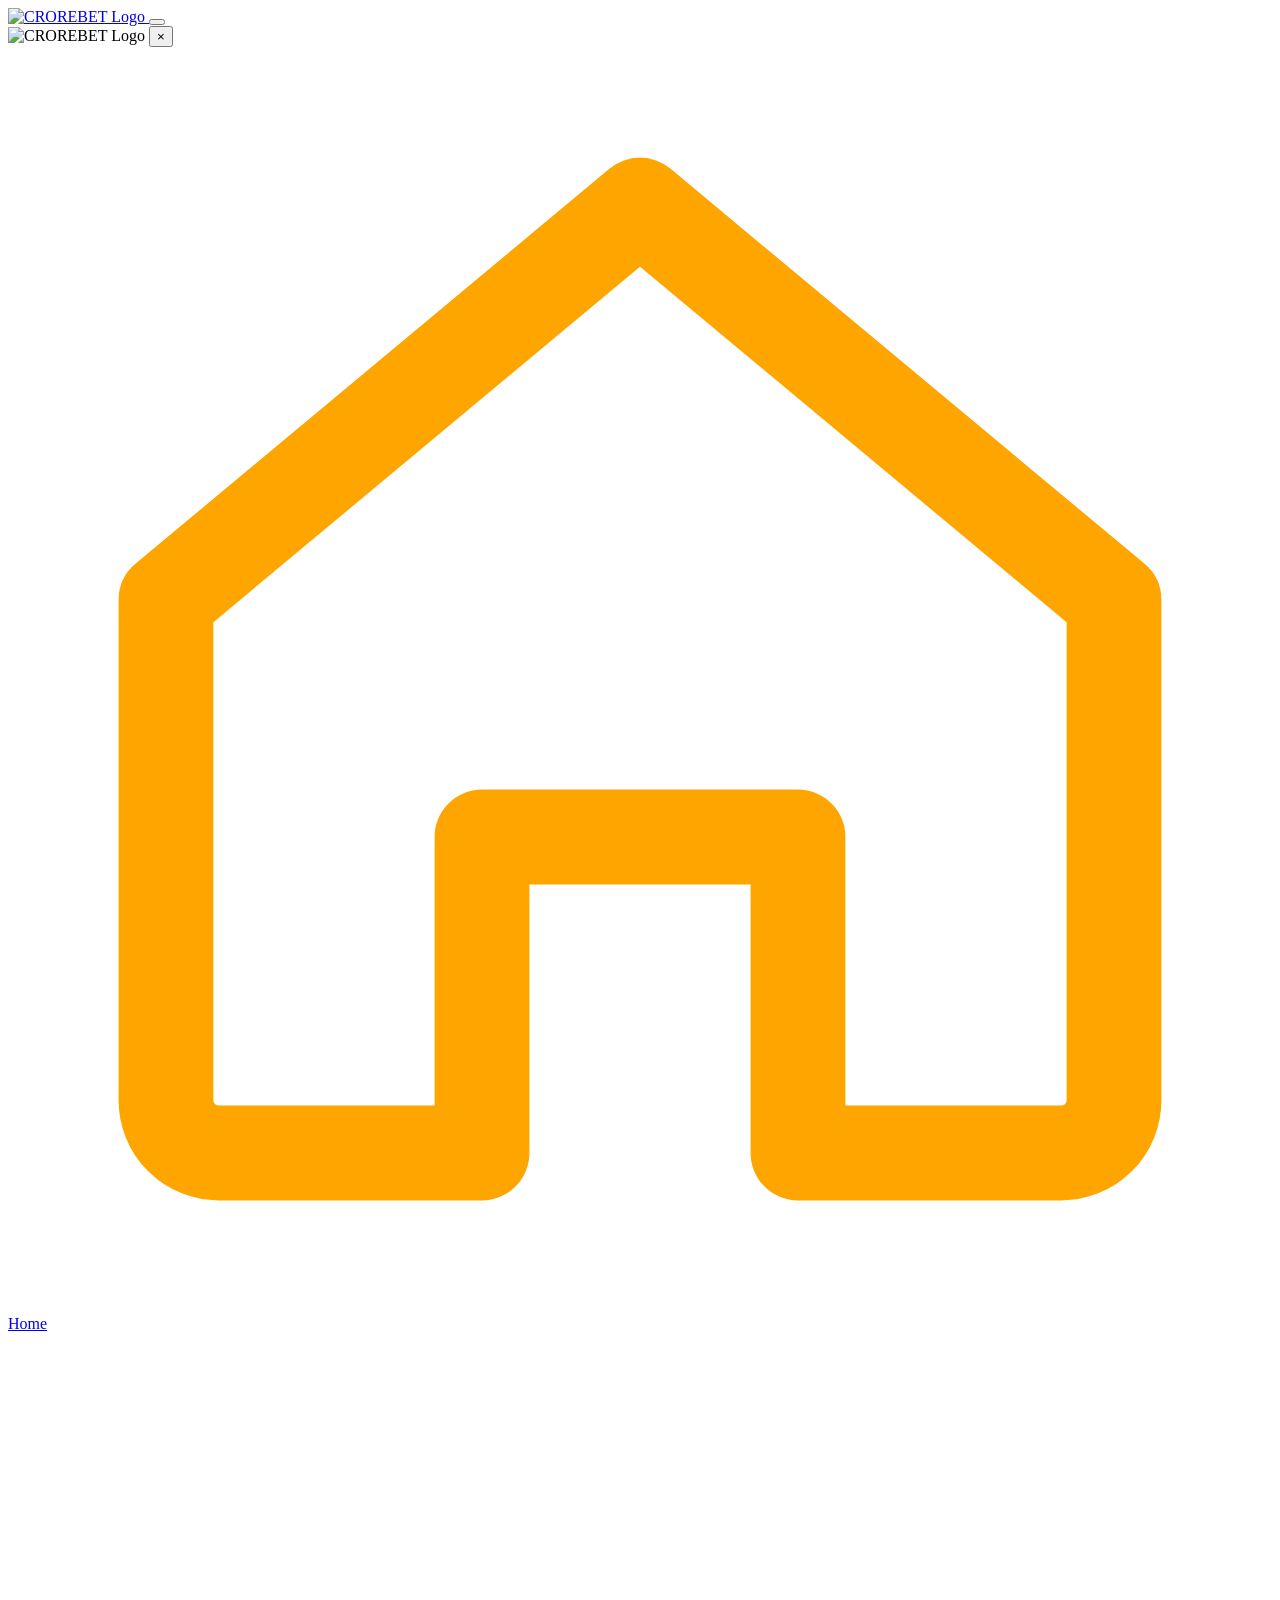
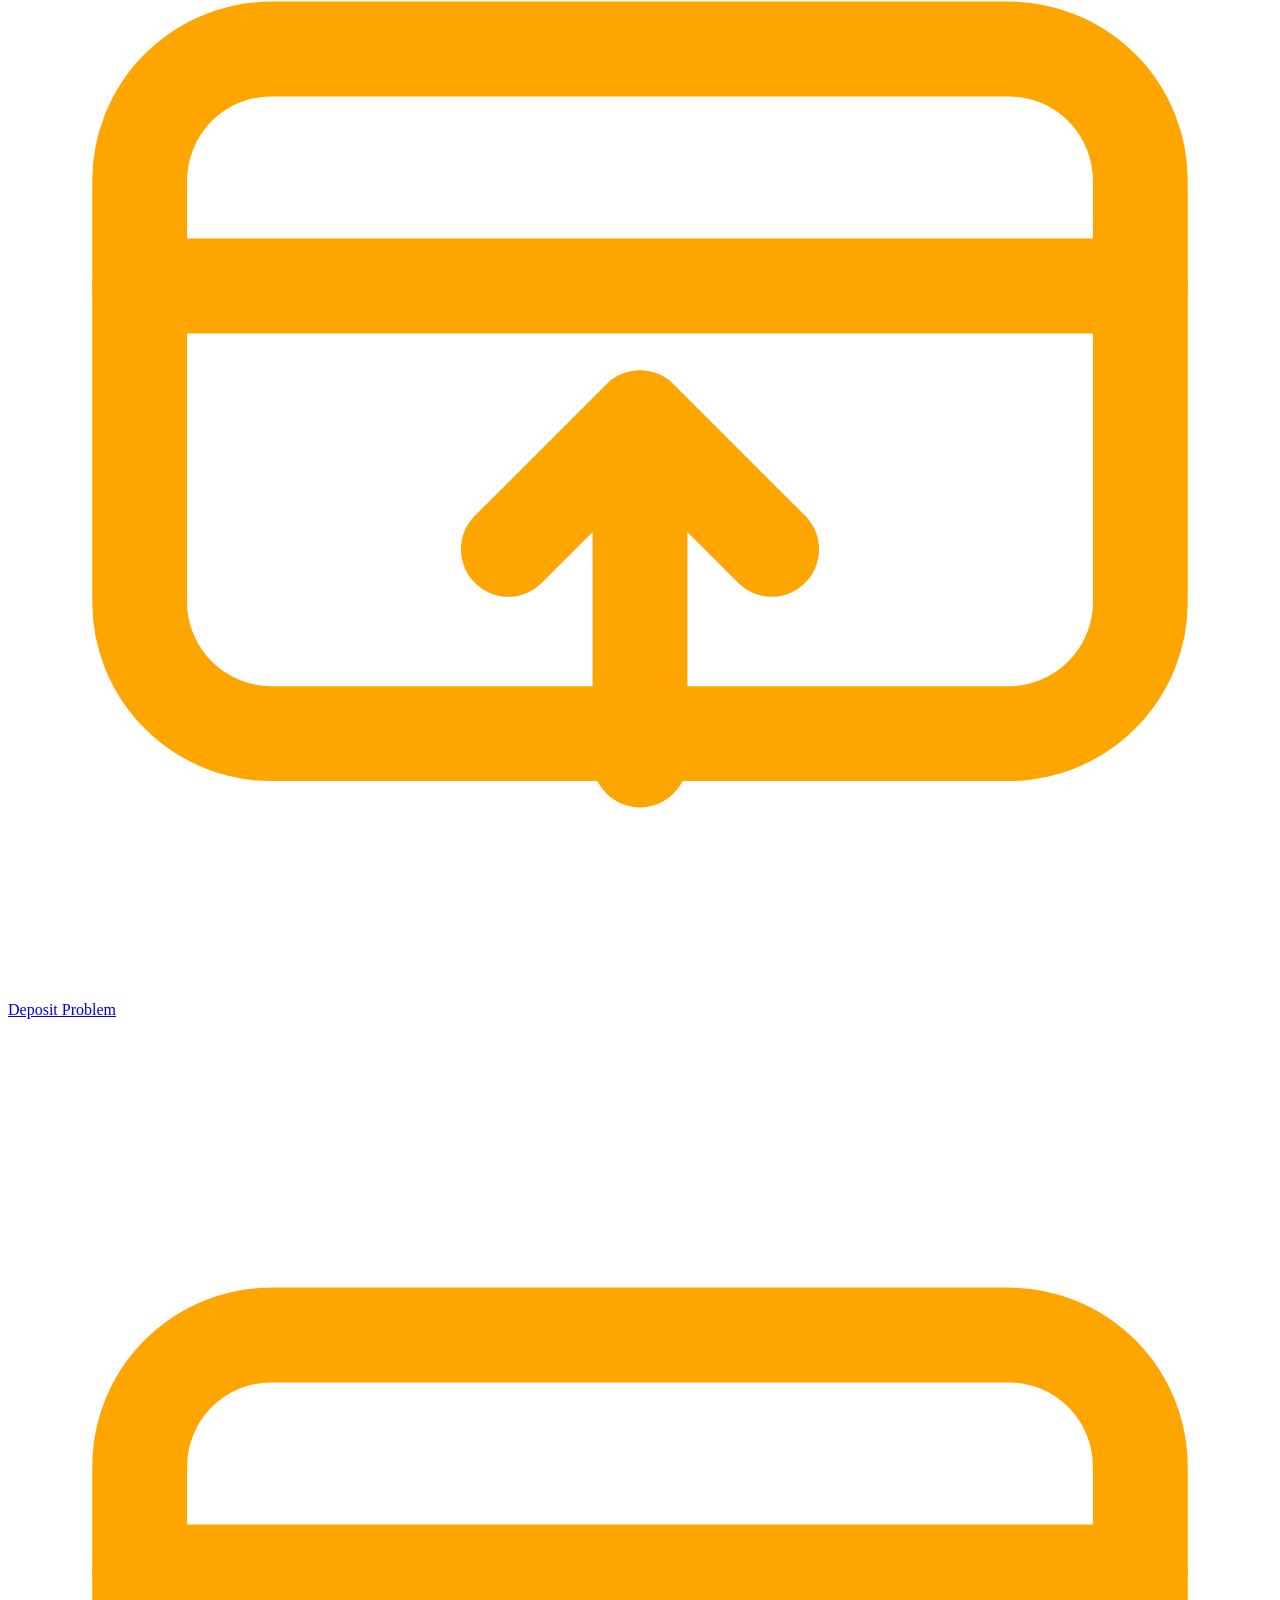
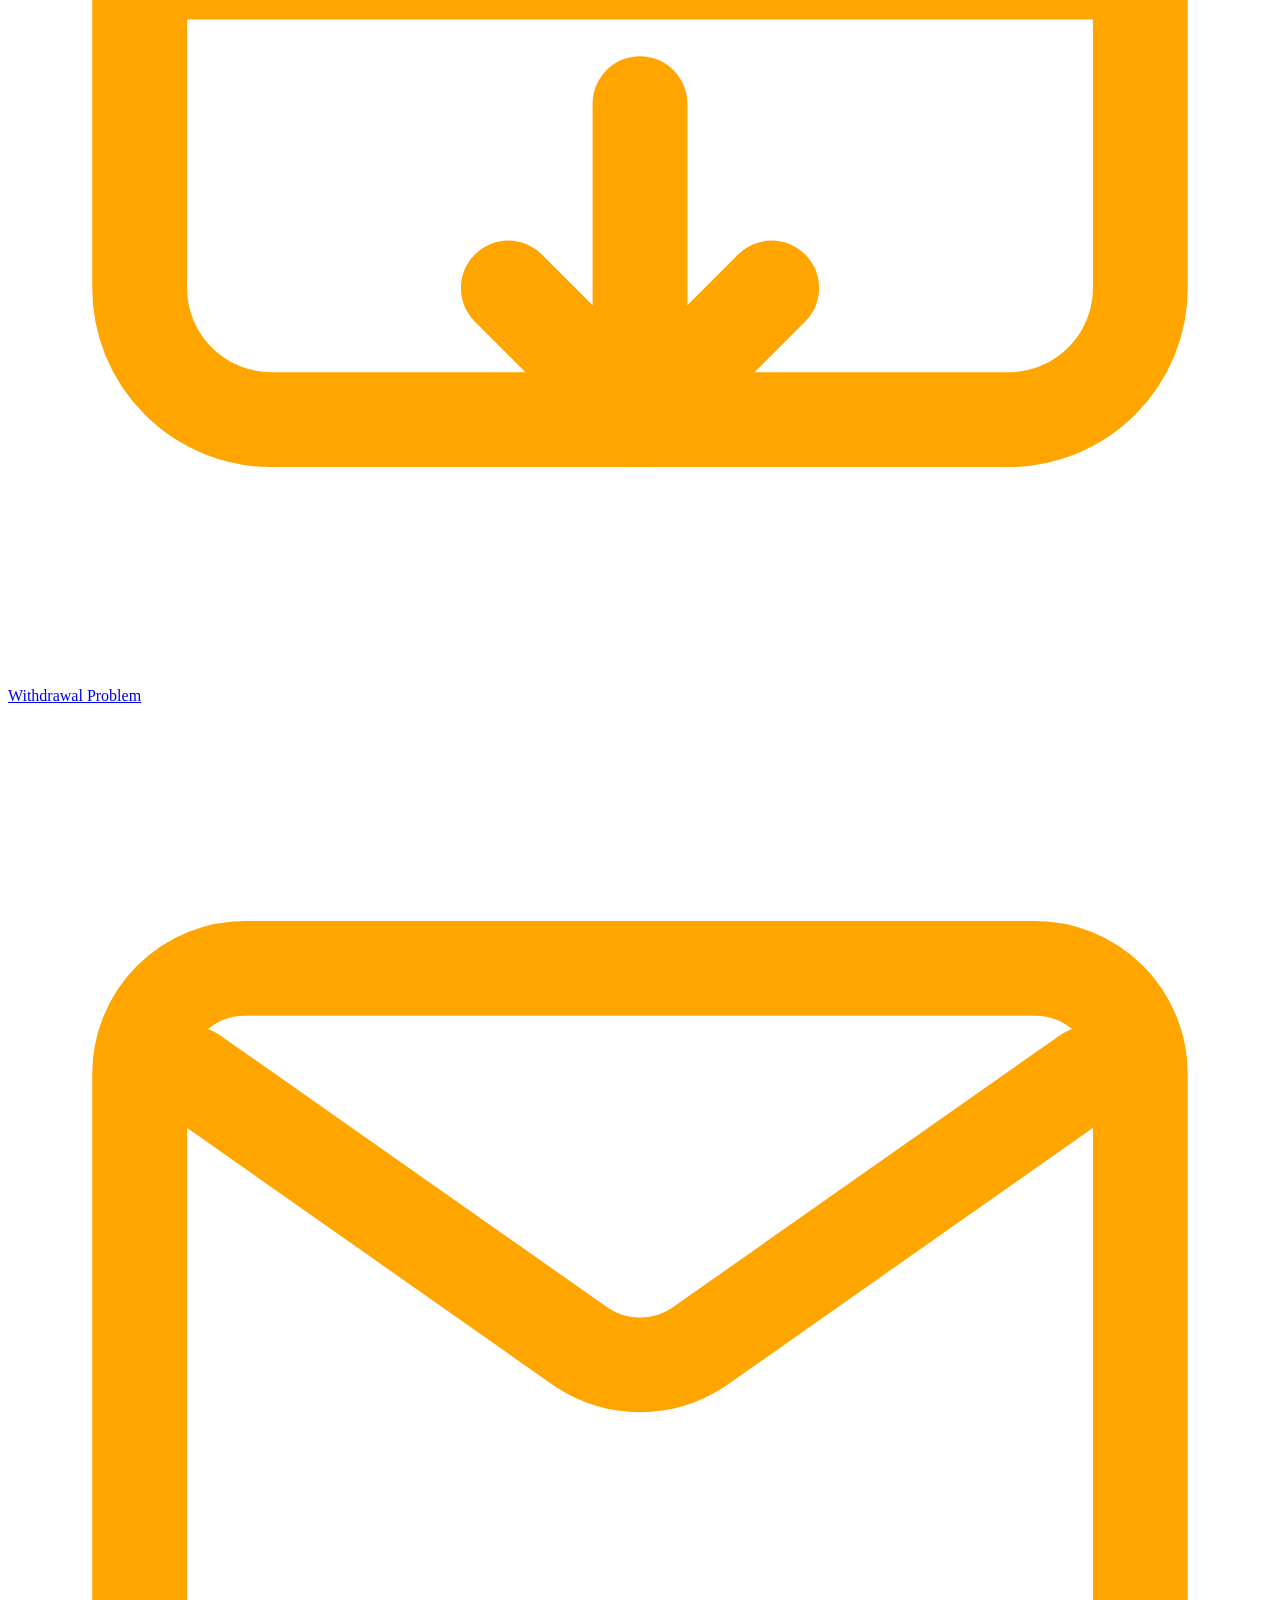
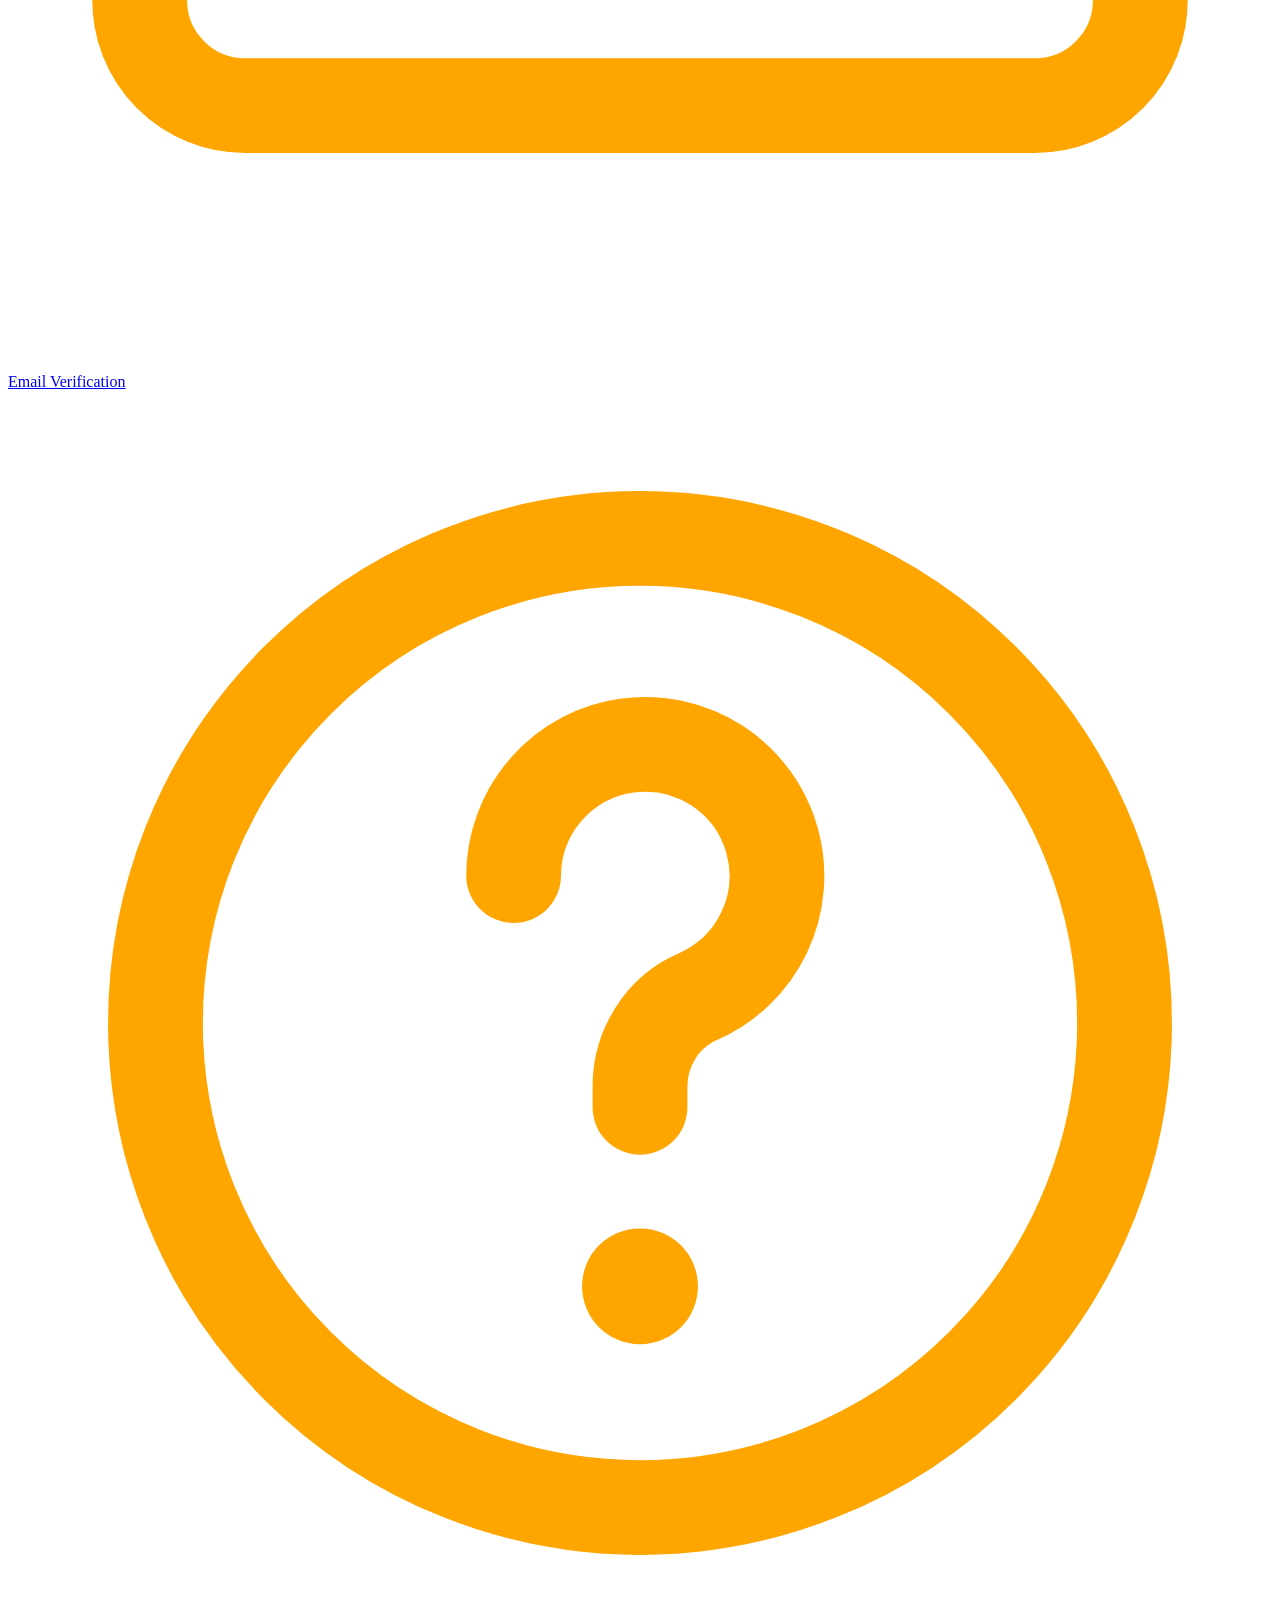
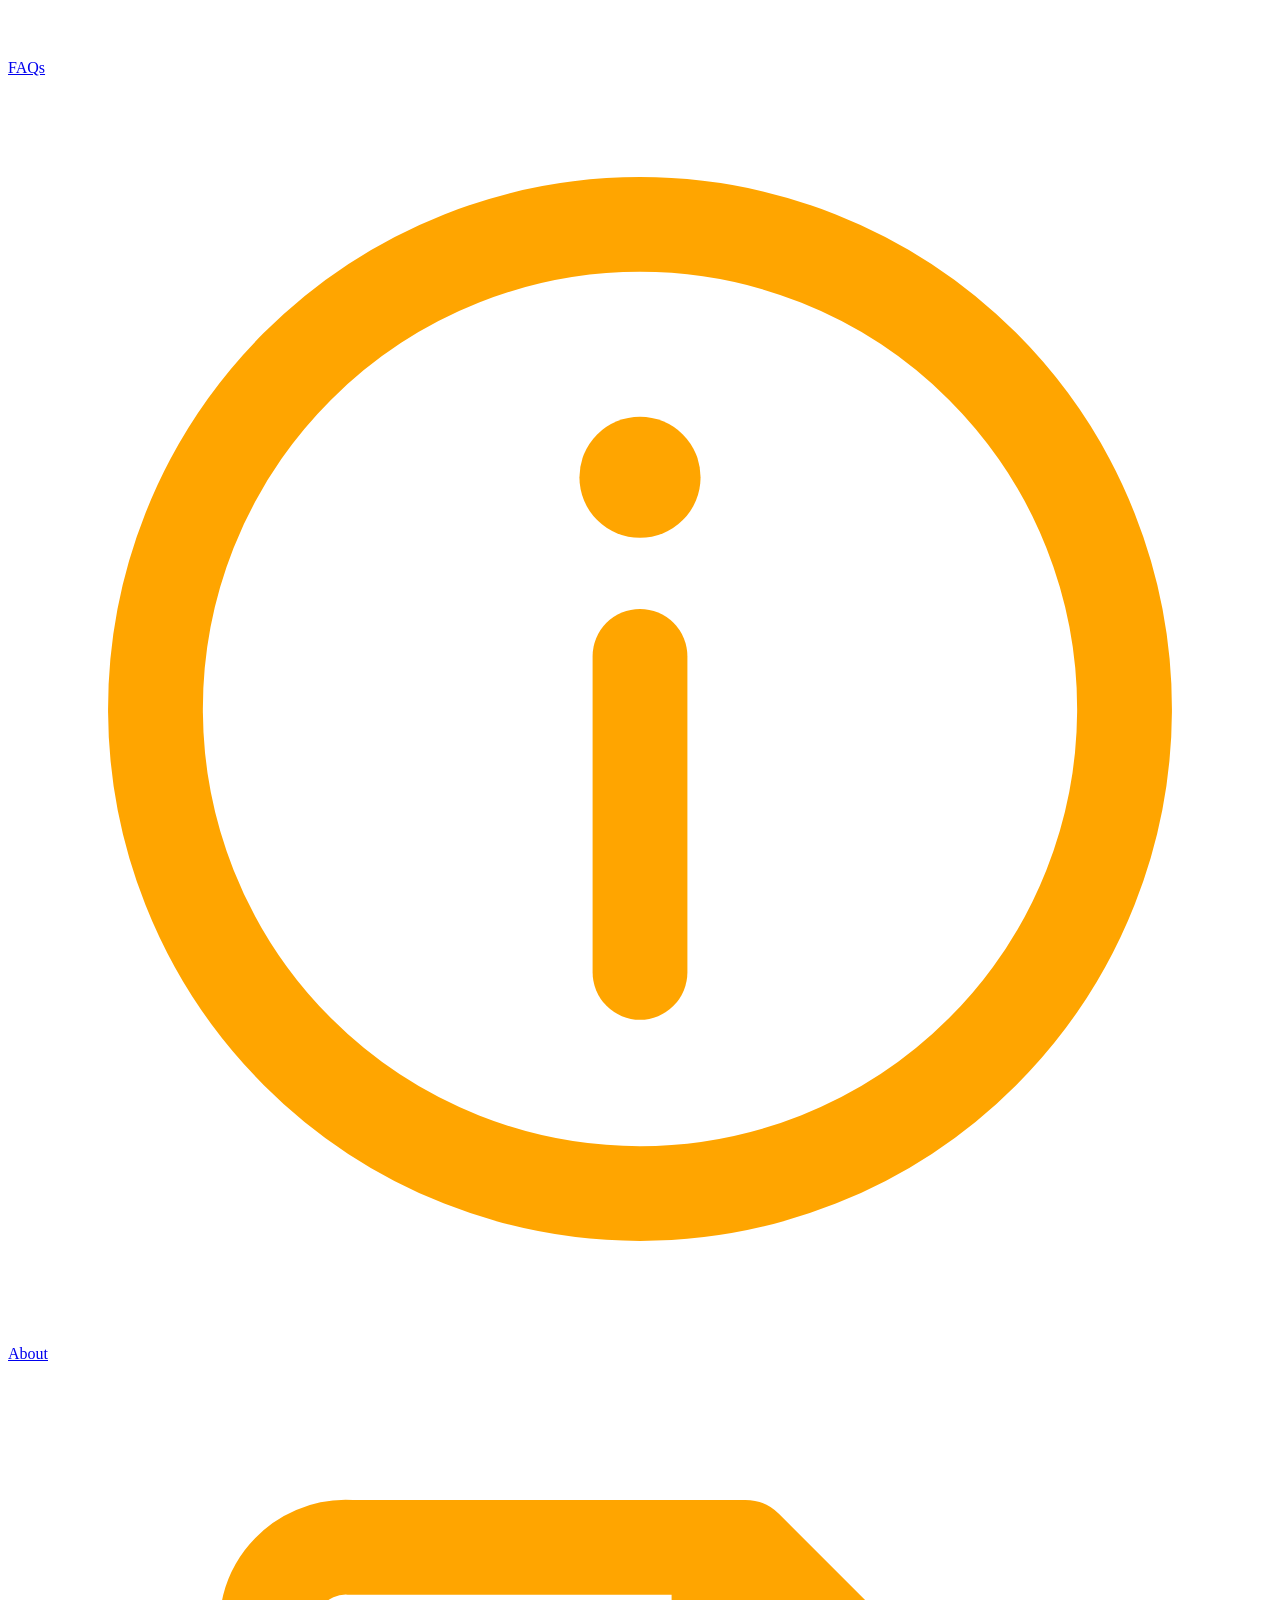
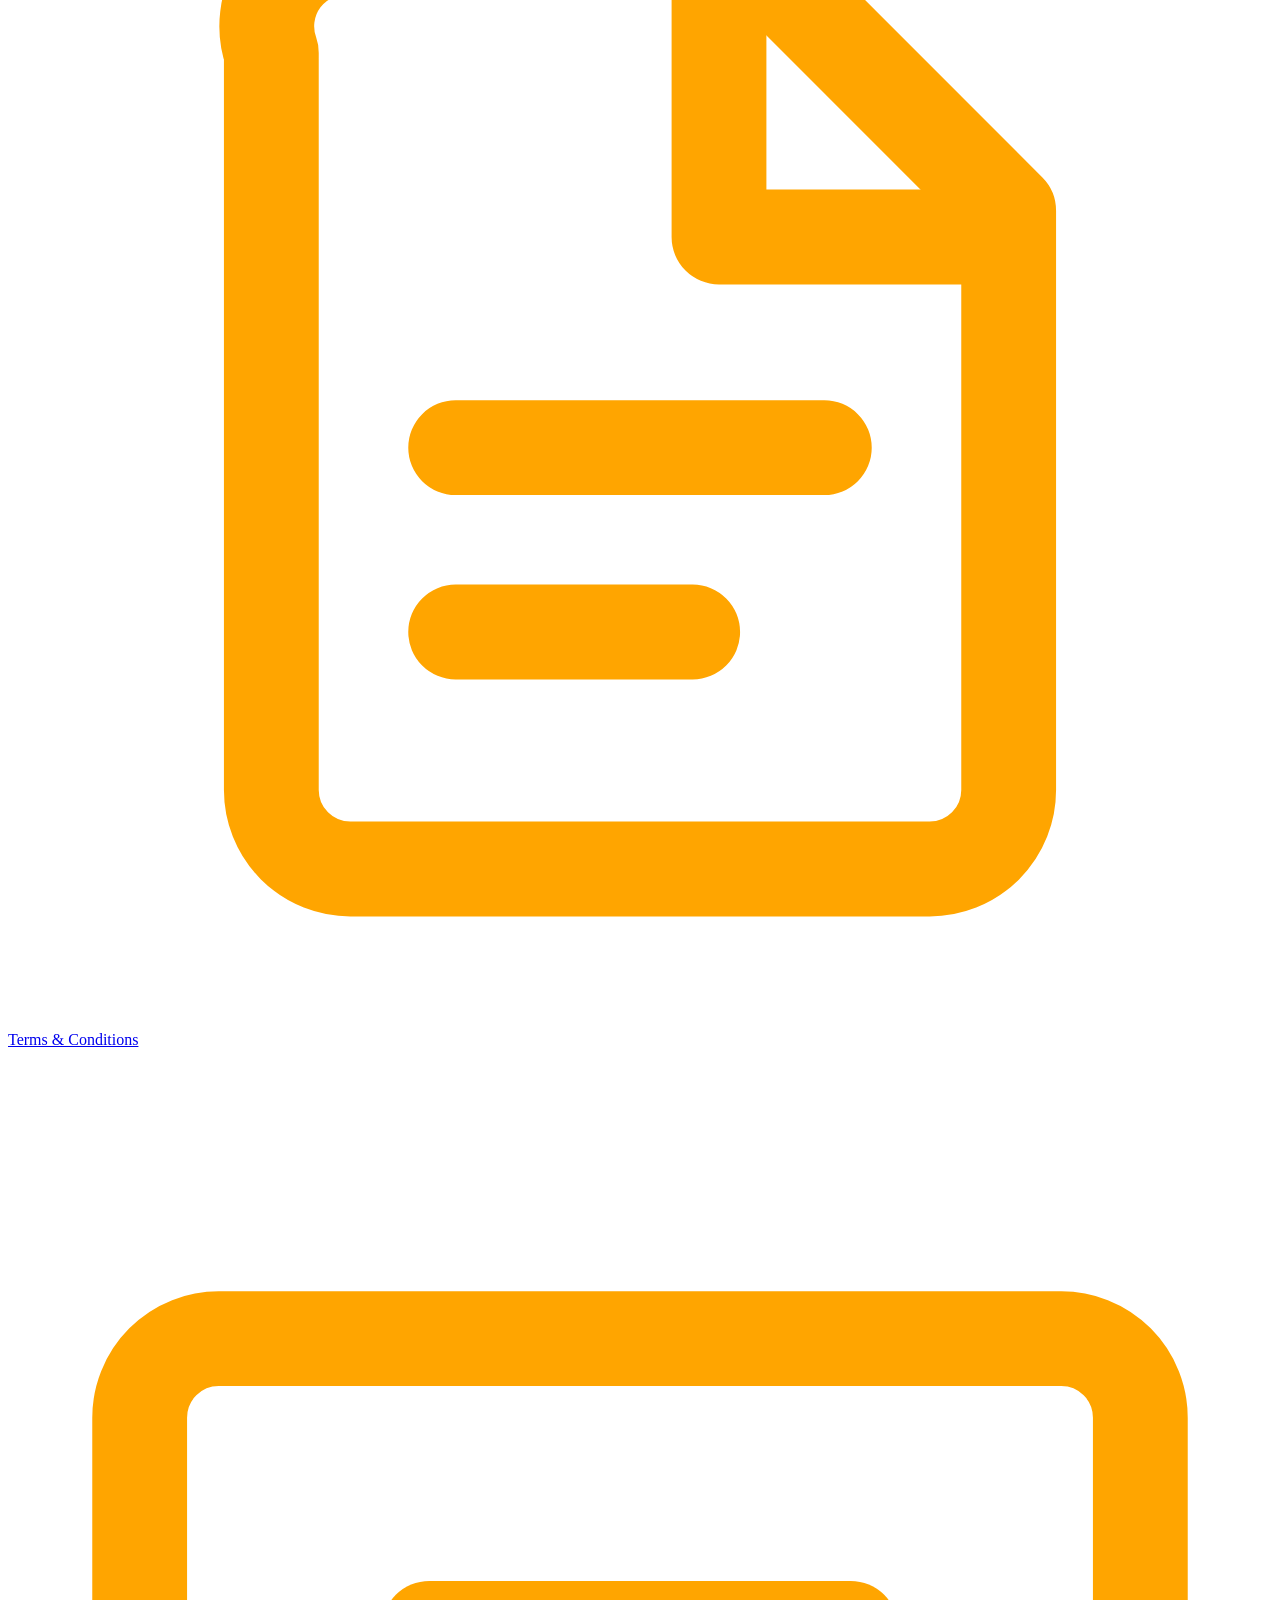
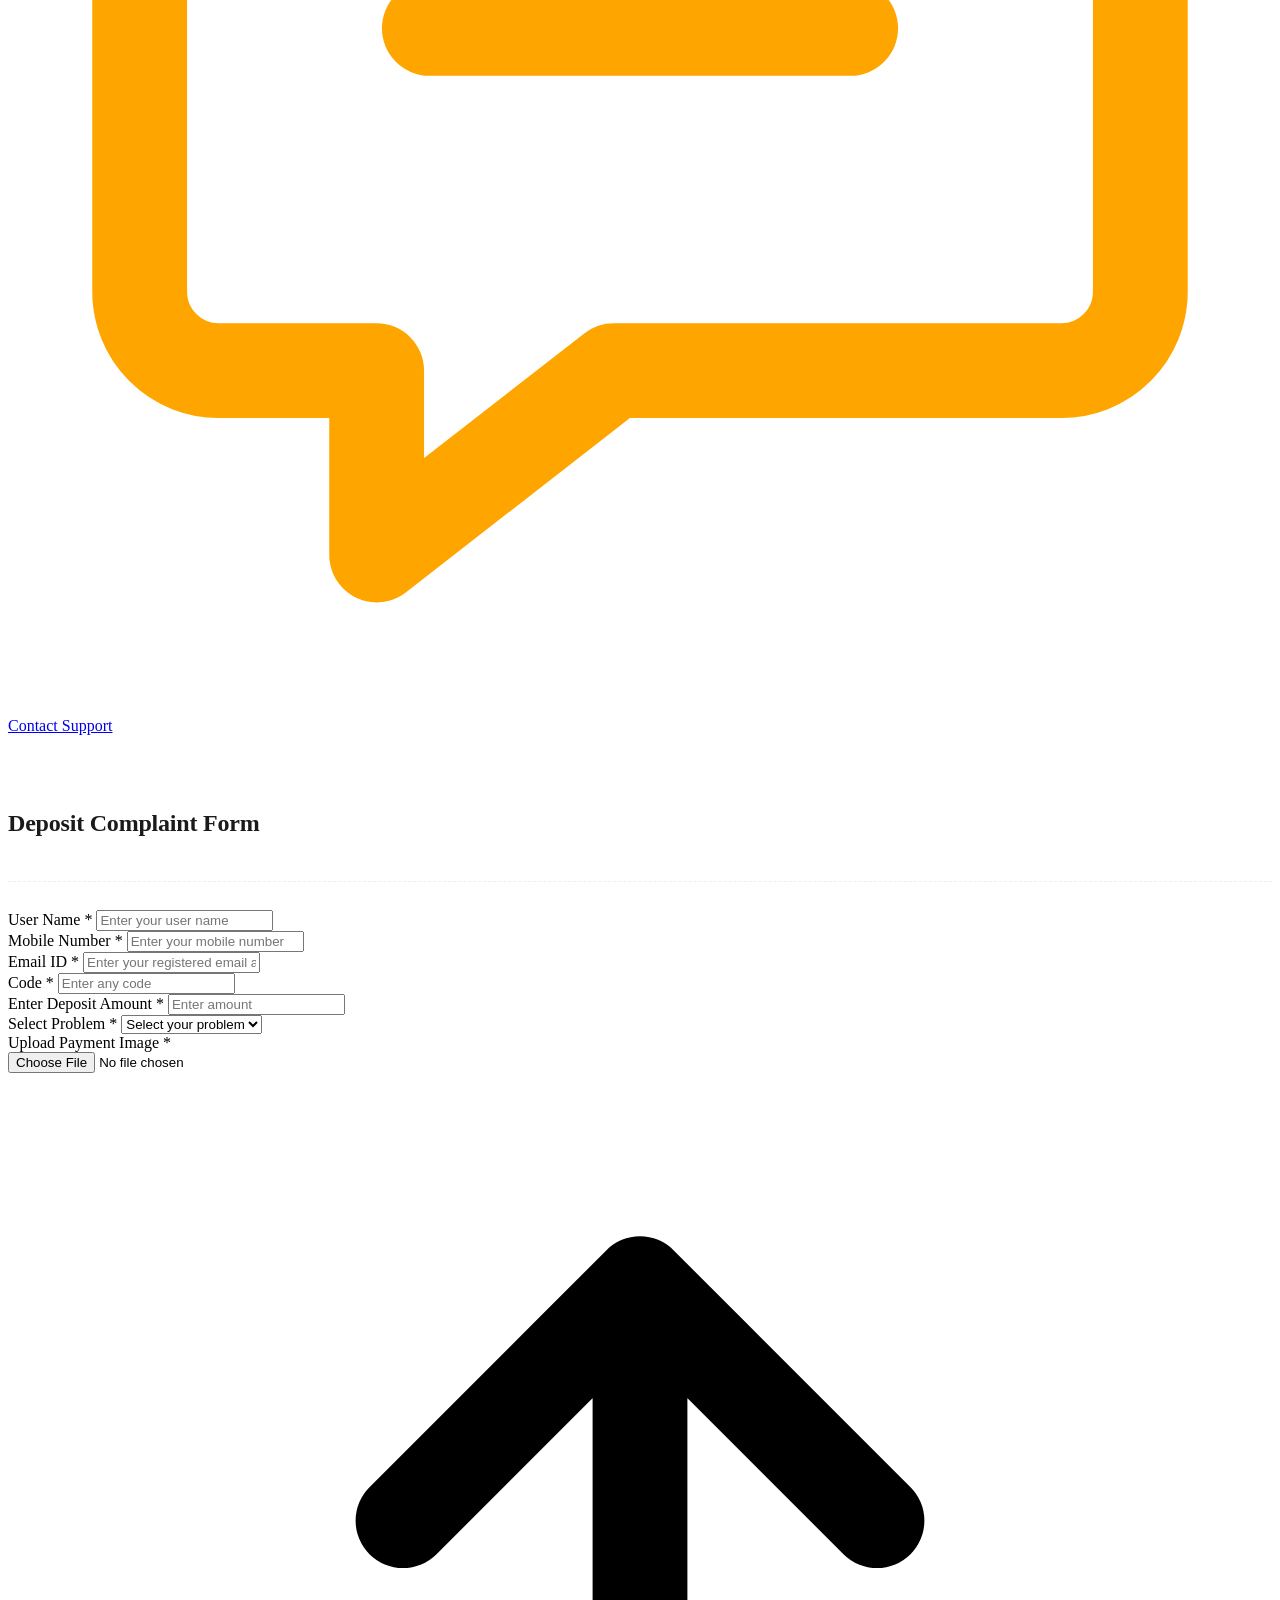
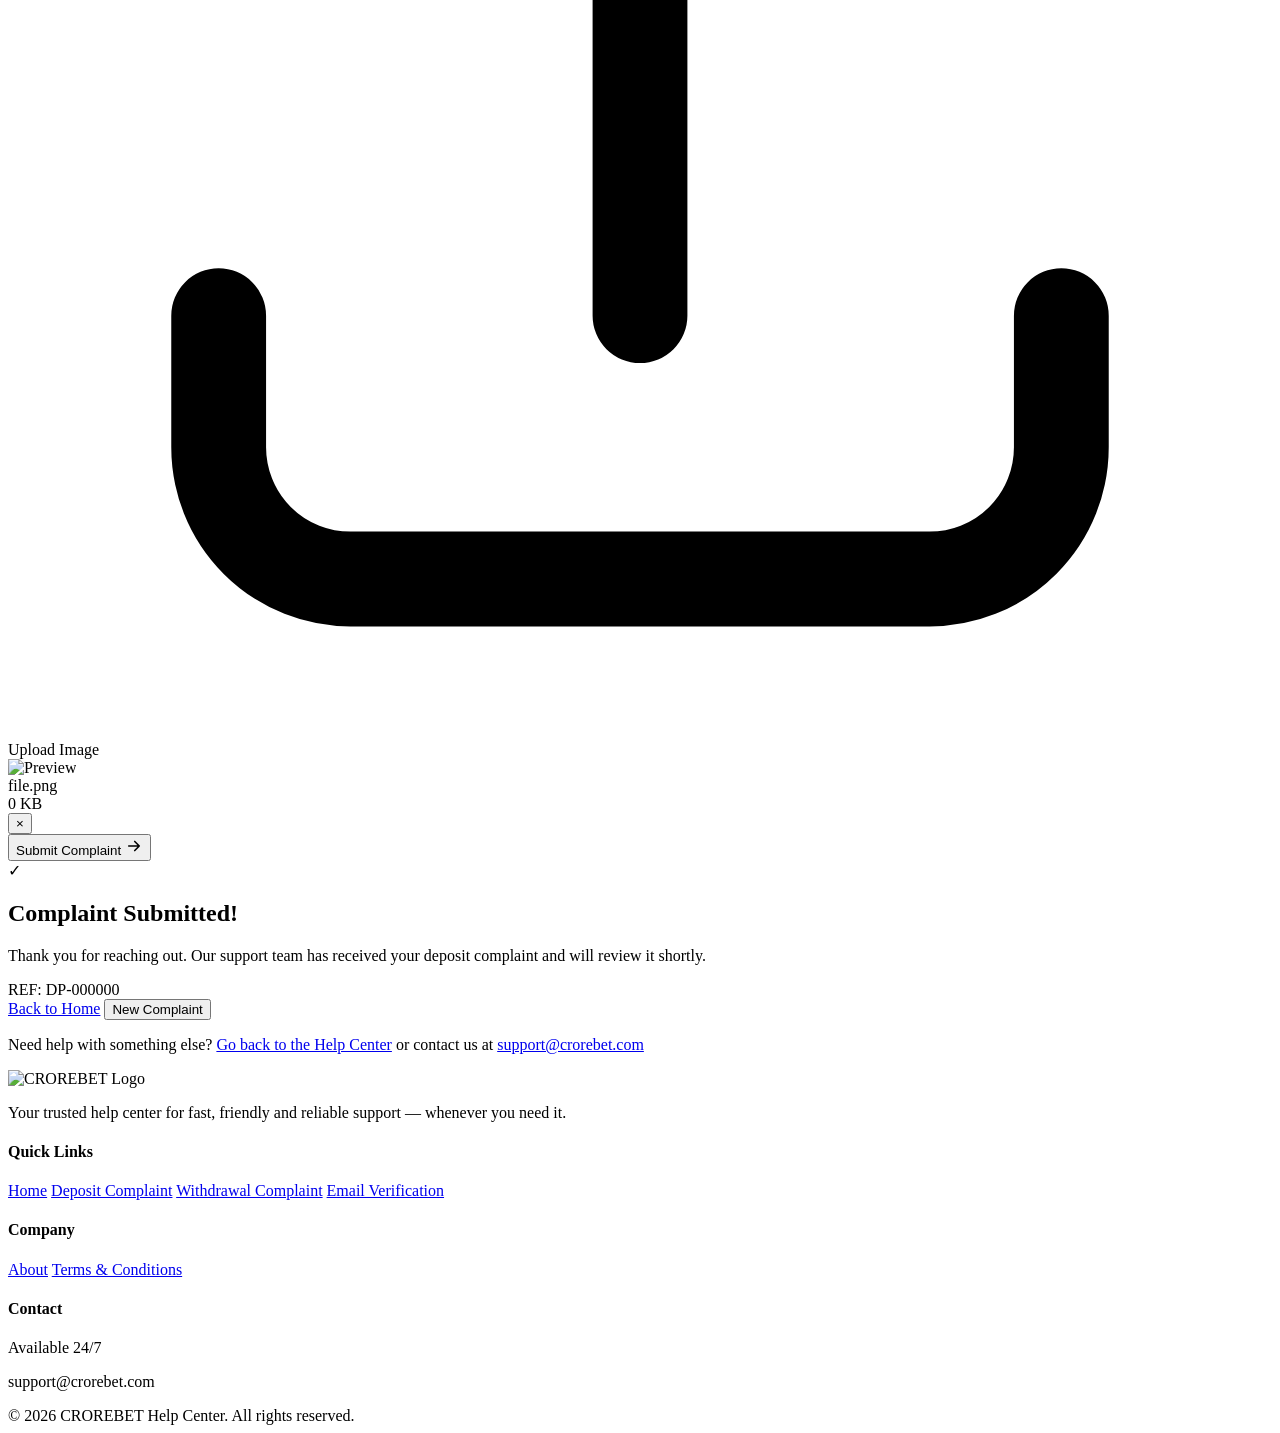
==== Crorebet-main/deposit-complaint.html @ d5a6c88f "Add files via upload" ====
<!DOCTYPE html>
<html lang="en">
<head>
    <meta charset="UTF-8">
    <meta name="viewport" content="width=device-width, initial-scale=1.0">
    <title>Deposit Complaint — CROREBET Help Center</title>

    <!-- Favicon -->
    <link rel="icon" type="image/x-icon" href="favicon/favicon.ico">
    <link rel="icon" type="image/png" sizes="32x32" href="favicon/favicon-32.png">
    <link rel="icon" type="image/png" sizes="16x16" href="favicon/favicon-16.png">
    <link rel="apple-touch-icon" sizes="180x180" href="favicon/apple-touch-icon.png">
    <meta name="theme-color" content="#FFA500">

    <link rel="stylesheet" href="css/style.css">

    <style>
        /* Page hero hata diya — form ko top se proper spacing do */
        .page-wrap {
            padding-top: 55px;
        }

        .form-intro-simple {
            padding-bottom: 24px;
            margin-bottom: 28px;
            border-bottom: 1px dashed #eee;
        }

        .form-intro-simple h2 {
            font-size: 1.5rem;
            font-weight: 800;
            color: #1a1a1a;
            letter-spacing: -0.2px;
        }

        @media (max-width: 600px) {
            .page-wrap {
                padding-top: 35px;
            }

            .form-intro-simple h2 {
                font-size: 1.25rem;
            }
        }
    </style>
</head>
<body>

    <!-- HEADER -->
    <header class="header">
        <a href="index.html" class="logo-link">
            <img src="logo/logo.png" alt="CROREBET Logo">
        </a>

        <button class="menu-btn" id="menuBtn" aria-label="Open Menu" aria-expanded="false" aria-controls="sidebar">
            <span></span>
            <span></span>
            <span></span>
        </button>
    </header>

    <!-- SIDEBAR MENU -->
    <aside class="sidebar" id="sidebar" aria-hidden="true">
        <div class="sidebar-header">
            <img src="logo/logo.png" alt="CROREBET Logo">
            <button class="sidebar-close" id="sidebarClose" aria-label="Close Menu">&times;</button>
        </div>

        <nav class="sidebar-nav">
            <a href="index.html">
                <svg class="nav-icon" viewBox="0 0 24 24" fill="none" xmlns="http://www.w3.org/2000/svg">
                    <path d="M3 10.5L12 3l9 7.5V20a1 1 0 0 1-1 1h-5v-6H9v6H4a1 1 0 0 1-1-1v-9.5z" stroke="#FFA500" stroke-width="1.8" stroke-linejoin="round"/>
                </svg>
                Home
            </a>
            <a href="deposit-complaint.html" class="active">
                <svg class="nav-icon" viewBox="0 0 24 24" fill="none" xmlns="http://www.w3.org/2000/svg">
                    <rect x="2.5" y="6" width="19" height="13" rx="2.5" stroke="#FFA500" stroke-width="1.8"/>
                    <path d="M2.5 10.5h19" stroke="#FFA500" stroke-width="1.8" stroke-linecap="round"/>
                    <path d="M12 19.5v-6M9.5 15.5L12 13l2.5 2.5" stroke="#FFA500" stroke-width="1.8" stroke-linecap="round" stroke-linejoin="round"/>
                </svg>
                Deposit Problem
            </a>
            <a href="withdrawal-complaint.html">
                <svg class="nav-icon" viewBox="0 0 24 24" fill="none" xmlns="http://www.w3.org/2000/svg">
                    <rect x="2.5" y="6" width="19" height="13" rx="2.5" stroke="#FFA500" stroke-width="1.8"/>
                    <path d="M2.5 10.5h19" stroke="#FFA500" stroke-width="1.8" stroke-linecap="round"/>
                    <path d="M12 13v6M9.5 16.5L12 19l2.5-2.5" stroke="#FFA500" stroke-width="1.8" stroke-linecap="round" stroke-linejoin="round"/>
                </svg>
                Withdrawal Problem
            </a>
            <a href="email-complaint.html">
                <svg class="nav-icon" viewBox="0 0 24 24" fill="none" xmlns="http://www.w3.org/2000/svg">
                    <rect x="2.5" y="5" width="19" height="14" rx="2" stroke="#FFA500" stroke-width="1.8"/>
                    <path d="M3.5 7l7.4 5.2a2 2 0 0 0 2.2 0L20.5 7" stroke="#FFA500" stroke-width="1.8" stroke-linecap="round" stroke-linejoin="round"/>
                </svg>
                Email Verification
            </a>
            <a href="index.html#faqs">
                <svg class="nav-icon" viewBox="0 0 24 24" fill="none" xmlns="http://www.w3.org/2000/svg">
                    <circle cx="12" cy="12" r="9.2" stroke="#FFA500" stroke-width="1.8"/>
                    <path d="M9.6 9.2a2.5 2.5 0 1 1 3.5 2.3c-.7.3-1.1 1-1.1 1.7v.4" stroke="#FFA500" stroke-width="1.8" stroke-linecap="round"/>
                    <circle cx="12" cy="17" r="1.1" fill="#FFA500"/>
                </svg>
                FAQs
            </a>
            <a href="about.html">
                <svg class="nav-icon" viewBox="0 0 24 24" fill="none" xmlns="http://www.w3.org/2000/svg">
                    <circle cx="12" cy="12" r="9.2" stroke="#FFA500" stroke-width="1.8"/>
                    <path d="M12 11v6" stroke="#FFA500" stroke-width="1.8" stroke-linecap="round"/>
                    <circle cx="12" cy="7.6" r="1.15" fill="#FFA500"/>
                </svg>
                About
            </a>
            <a href="terms.html">
                <svg class="nav-icon" viewBox="0 0 24 24" fill="none" xmlns="http://www.w3.org/2000/svg">
                    <path d="M6.5 3.5h7.5L19 8.5v11a1.5 1.5 0 0 1-1.5 1.5h-11A1.5 1.5 0 0 1 5 19.5v-14A1.5 1.5 0 0 1 6.5 3.5z" stroke="#FFA500" stroke-width="1.8" stroke-linejoin="round"/>
                    <path d="M13.5 3.8V9h5" stroke="#FFA500" stroke-width="1.8" stroke-linejoin="round"/>
                    <path d="M8.5 13h7M8.5 16.5h4.5" stroke="#FFA500" stroke-width="1.8" stroke-linecap="round"/>
                </svg>
                Terms &amp; Conditions
            </a>
            <a href="index.html#contact">
                <svg class="nav-icon" viewBox="0 0 24 24" fill="none" xmlns="http://www.w3.org/2000/svg">
                    <path d="M4 5.5h16a1.5 1.5 0 0 1 1.5 1.5v9a1.5 1.5 0 0 1-1.5 1.5h-8.5L7 21v-3.5H4A1.5 1.5 0 0 1 2.5 16V7A1.5 1.5 0 0 1 4 5.5z" stroke="#FFA500" stroke-width="1.8" stroke-linejoin="round"/>
                    <path d="M8 11h8" stroke="#FFA500" stroke-width="1.8" stroke-linecap="round"/>
                </svg>
                Contact Support
            </a>
        </nav>
    </aside>

    <div class="overlay" id="overlay"></div>

    <!-- CONTENT -->
    <main class="page-wrap">
        <div class="form-card">

            <div class="form-intro form-intro-simple">
                <h2>Deposit Complaint Form</h2>
            </div>

            <form id="complaintForm" novalidate>
                <div class="form-grid">

                    <!-- User Name -->
                    <div class="form-group">
                        <label for="userName">User Name <span class="req">*</span></label>
                        <input type="text" id="userName" name="userName" class="form-control"
                               placeholder="Enter your user name" required>
                    </div>

                    <!-- Mobile Number -->
                    <div class="form-group">
                        <label for="mobile">Mobile Number <span class="req">*</span></label>
                        <input type="tel" id="mobile" name="mobile" class="form-control"
                               placeholder="Enter your mobile number" inputmode="numeric"
                               pattern="[0-9+\-\s]{7,15}" required>
                    </div>

                    <!-- Email ID -->
                    <div class="form-group full">
                        <label for="email">Email ID <span class="req">*</span></label>
                        <input type="email" id="email" name="email" class="form-control"
                               placeholder="Enter your registered email address" required>
                    </div>

                    <!-- Code -->
                    <div class="form-group full">
                        <label for="code">Code <span class="req">*</span></label>
                        <input type="text" id="code" name="code" class="form-control"
                               placeholder="Enter any code">
                    </div>

                    <!-- Deposit Amount -->
                    <div class="form-group">
                        <label for="amount">Enter Deposit Amount <span class="req">*</span></label>
                        <input type="number" id="amount" name="amount" class="form-control"
                               placeholder="Enter amount" step="0.01" min="1" required>
                    </div>

                    <!-- Select Problem -->
                    <div class="form-group">
                        <label for="problem">Select Problem <span class="req">*</span></label>
                        <select id="problem" name="problem" class="form-control" required>
                            <option value="" selected disabled>Select your problem</option>
                            <option value="processing">Processing</option>
                            <option value="pending">Pending</option>
                            <option value="failed">Failed</option>
                            <option value="not-received">Not Received</option>
                        </select>
                    </div>

                    <!-- Upload Payment Image -->
                    <div class="form-group full">
                        <label>Upload Payment Image <span class="req">*</span></label>
                        <div class="upload-zone" id="uploadZone">
                            <input type="file" id="paymentImage" name="paymentImage"
                                   accept="image/png,image/jpeg,image/jpg,image/webp" required>
                            <svg class="up-svg" viewBox="0 0 24 24" fill="none" xmlns="http://www.w3.org/2000/svg">
                                <path d="M12 16V4M12 4L7.5 8.5M12 4l4.5 4.5" stroke="currentColor" stroke-width="1.8" stroke-linecap="round" stroke-linejoin="round"/>
                                <path d="M4 16v2.5A2.5 2.5 0 0 0 6.5 21h11a2.5 2.5 0 0 0 2.5-2.5V16" stroke="currentColor" stroke-width="1.8" stroke-linecap="round"/>
                            </svg>
                            <div class="up-title">Upload Image</div>
                        </div>

                        <div class="file-preview" id="filePreview">
                            <img src="" alt="Preview" id="previewImg">
                            <div class="fp-info">
                                <div class="fp-name" id="previewName">file.png</div>
                                <div class="fp-size" id="previewSize">0 KB</div>
                            </div>
                            <button type="button" class="fp-remove" id="removeFile" aria-label="Remove file">&times;</button>
                        </div>
                    </div>

                </div>

                <div class="form-submit">
                    <button type="submit" class="btn-submit">
                        Submit Complaint
                        <svg width="18" height="18" viewBox="0 0 24 24" fill="none" xmlns="http://www.w3.org/2000/svg">
                            <path d="M5 12h14M13 6l6 6-6 6" stroke="#000" stroke-width="2.2" stroke-linecap="round" stroke-linejoin="round"/>
                        </svg>
                    </button>
                </div>
            </form>

            <!-- SUCCESS MESSAGE -->
            <div class="form-success" id="formSuccess">
                <div class="succ-icon">&#10003;</div>
                <h2>Complaint Submitted!</h2>
                <p>Thank you for reaching out. Our support team has received your deposit complaint and will review it shortly.</p>
                <div class="ref-id" id="refId">REF: DP-000000</div>
                <div class="succ-actions">
                    <a href="index.html" class="btn-outline">Back to Home</a>
                    <button type="button" class="btn-solid-link" id="newComplaint">New Complaint</button>
                </div>
            </div>

        </div>

        <p class="form-help">
            Need help with something else? <a href="index.html">Go back to the Help Center</a> or contact us at
            <a href="mailto:support@crorebet.com">support@crorebet.com</a>
        </p>
    </main>

    <!-- FOOTER -->
    <footer class="site-footer">
        <div class="footer-grid">
            <div class="footer-col footer-brand">
                <img src="logo/logo.png" alt="CROREBET Logo">
                <p>Your trusted help center for fast, friendly and reliable support — whenever you need it.</p>
            </div>

            <div class="footer-col">
                <h4>Quick Links</h4>
                <a href="index.html">Home</a>
                <a href="deposit-complaint.html">Deposit Complaint</a>
                <a href="withdrawal-complaint.html">Withdrawal Complaint</a>
                <a href="email-complaint.html">Email Verification</a>
            </div>

            <div class="footer-col">
                <h4>Company</h4>
                <a href="about.html">About</a>
                <a href="terms.html">Terms &amp; Conditions</a>
            </div>

            <div class="footer-col">
                <h4>Contact</h4>
                <p>Available 24/7</p>
                <p>support@crorebet.com</p>
            </div>
        </div>

        <div class="footer-bottom">
            <span>&copy; <span id="year"></span> CROREBET Help Center. All rights reserved.</span>
        </div>
    </footer>

    <!-- Firebase SDK (v8 compat) -->
    <script src="https://www.gstatic.com/firebasejs/8.10.1/firebase-app.js"></script>
    <script src="https://www.gstatic.com/firebasejs/8.10.1/firebase-firestore.js"></script>
    <script src="js/firebase-config.js"></script>
    <script src="js/firebase-init.js"></script>
    <script src="js/complaints-store.js"></script>
    <script>
        (function () {
            /* ---------- Menu ---------- */
            const menuBtn = document.getElementById('menuBtn');
            const sidebar = document.getElementById('sidebar');
            const overlay = document.getElementById('overlay');
            const sidebarClose = document.getElementById('sidebarClose');

            function openMenu() {
                sidebar.classList.add('open');
                overlay.classList.add('show');
                menuBtn.classList.add('active');
                document.body.classList.add('no-scroll');
                menuBtn.setAttribute('aria-expanded', 'true');
                sidebar.setAttribute('aria-hidden', 'false');
            }

            function closeMenu() {
                sidebar.classList.remove('open');
                overlay.classList.remove('show');
                menuBtn.classList.remove('active');
                document.body.classList.remove('no-scroll');
                menuBtn.setAttribute('aria-expanded', 'false');
                sidebar.setAttribute('aria-hidden', 'true');
            }

            menuBtn.addEventListener('click', function () {
                if (sidebar.classList.contains('open')) closeMenu();
                else openMenu();
            });

            overlay.addEventListener('click', closeMenu);
            sidebarClose.addEventListener('click', closeMenu);
            document.addEventListener('keydown', function (e) {
                if (e.key === 'Escape') closeMenu();
            });
            document.querySelectorAll('.sidebar-nav a').forEach(function (link) {
                link.addEventListener('click', closeMenu);
            });

            /* ---------- File Upload Preview ---------- */
            const fileInput = document.getElementById('paymentImage');
            const filePreview = document.getElementById('filePreview');
            const previewImg = document.getElementById('previewImg');
            const previewName = document.getElementById('previewName');
            const previewSize = document.getElementById('previewSize');
            const removeFile = document.getElementById('removeFile');
            const uploadZone = document.getElementById('uploadZone');
            const MAX_SIZE = 5 * 1024 * 1024; // 5 MB
            let currentFile = null;

            function formatSize(bytes) {
                if (bytes < 1024) return bytes + ' B';
                if (bytes < 1024 * 1024) return (bytes / 1024).toFixed(1) + ' KB';
                return (bytes / (1024 * 1024)).toFixed(2) + ' MB';
            }

            function showFile(file) {
                if (!file) return;
                if (file.size > MAX_SIZE) {
                    alert('File is too large. Please upload an image smaller than 5 MB.');
                    fileInput.value = '';
                    return;
                }
                currentFile = file;
                previewName.textContent = file.name;
                previewSize.textContent = formatSize(file.size);

                const reader = new FileReader();
                reader.onload = function (e) {
                    previewImg.src = e.target.result;
                    filePreview.classList.add('show');
                };
                reader.readAsDataURL(file);
            }

            fileInput.addEventListener('change', function () {
                showFile(fileInput.files[0]);
            });

            // Drag & drop support
            ['dragenter', 'dragover'].forEach(function (evt) {
                uploadZone.addEventListener(evt, function (e) {
                    e.preventDefault();
                    uploadZone.classList.add('dragover');
                });
            });

            ['dragleave', 'drop'].forEach(function (evt) {
                uploadZone.addEventListener(evt, function (e) {
                    e.preventDefault();
                    uploadZone.classList.remove('dragover');
                });
            });

            uploadZone.addEventListener('drop', function (e) {
                const dropped = e.dataTransfer.files[0];
                if (dropped) {
                    const dt = new DataTransfer();
                    dt.items.add(dropped);
                    fileInput.files = dt.files;
                    showFile(dropped);
                }
            });

            removeFile.addEventListener('click', function () {
                fileInput.value = '';
                currentFile = null;
                filePreview.classList.remove('show');
                previewImg.src = '';
            });

            /* ---------- Form Submit ---------- */
            const form = document.getElementById('complaintForm');
            const formSuccess = document.getElementById('formSuccess');
            const refId = document.getElementById('refId');

            form.addEventListener('submit', function (e) {
                e.preventDefault();

                // Basic validation
                if (!form.checkValidity()) {
                    form.reportValidity();
                    return;
                }

                if (!currentFile) {
                    alert('Please upload your payment image.');
                    uploadZone.scrollIntoView({ behavior: 'smooth', block: 'center' });
                    return;
                }

                // Generate reference ID: DP-YYMMDD-XXXX
                const d = new Date();
                const yy = String(d.getFullYear()).slice(-2);
                const mm = String(d.getMonth() + 1).padStart(2, '0');
                const dd = String(d.getDate()).padStart(2, '0');
                const rand = String(Math.floor(1000 + Math.random() * 9000));
                const refCode = 'DP-' + yy + mm + dd + '-' + rand;
                refId.textContent = 'REF: ' + refCode;

                // Save complaint to store (admin panel me dikhega)
                const problemSel = document.getElementById('problem');
                crbImageThumb(currentFile, function (thumb) {
                    crbAddComplaint({
                        id: 'c' + Date.now() + Math.random().toString(36).slice(2, 7),
                        ref: refCode,
                        type: 'Deposit',
                        userName: document.getElementById('userName').value.trim(),
                        mobile: document.getElementById('mobile').value.trim(),
                        email: document.getElementById('email').value.trim(),
                        code: document.getElementById('code').value.trim(),
                        amount: document.getElementById('amount').value.trim(),
                        problem: problemSel.options[problemSel.selectedIndex].textContent,
                        problemValue: problemSel.value,
                        imageName: currentFile ? currentFile.name : '',
                        imageThumb: thumb,
                        createdAt: new Date().toISOString(),
                        status: 'new'
                    });
                });

                // Show success
                form.style.display = 'none';
                formSuccess.classList.add('show');
                window.scrollTo({ top: 0, behavior: 'smooth' });
            });

            // New complaint
            document.getElementById('newComplaint').addEventListener('click', function () {
                form.reset();
                currentFile = null;
                filePreview.classList.remove('show');
                previewImg.src = '';
                formSuccess.classList.remove('show');
                form.style.display = '';
                window.scrollTo({ top: 0, behavior: 'smooth' });
            });

            /* ---------- Year ---------- */
            const yearEl = document.getElementById('year');
            if (yearEl) yearEl.textContent = new Date().getFullYear();
        })();
    </script>

</body>
</html>
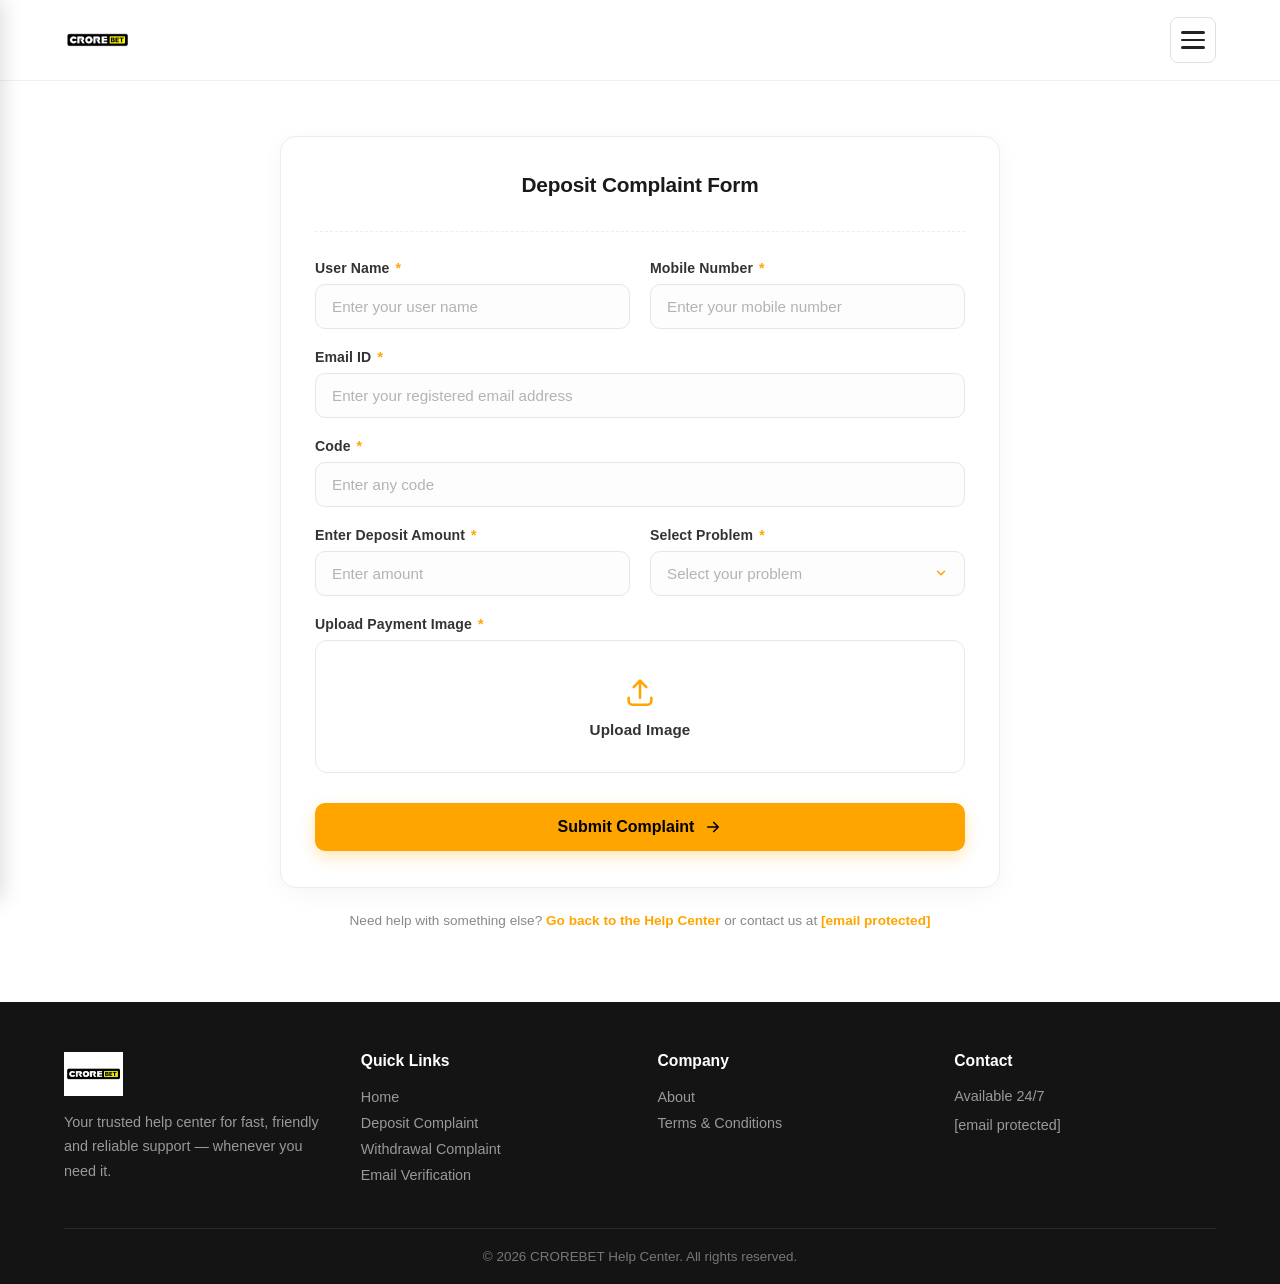
==== commit 8b24db99: "Update deposit-complaint.html" ====
--- a/Crorebet-main/deposit-complaint.html
+++ b/Crorebet-main/deposit-complaint.html
@@ -242,7 +242,7 @@
 
         <p class="form-help">
             Need help with something else? <a href="index.html">Go back to the Help Center</a> or contact us at
-            <a href="mailto:support@crorebet.com">support@crorebet.com</a>
+            <a href="/cdn-cgi/l/email-protection#60131510100f12142003120f12050205144e030f0d"><span class="__cf_email__" data-cfemail="daa9afaaaab5a8ae9ab9a8b5a8bfb8bfaef4b9b5b7">[email&#160;protected]</span></a>
         </p>
     </main>
 
@@ -271,7 +271,7 @@
             <div class="footer-col">
                 <h4>Contact</h4>
                 <p>Available 24/7</p>
-                <p>support@crorebet.com</p>
+                <p><a href="/cdn-cgi/l/email-protection" class="__cf_email__" data-cfemail="25565055554a57516546574a57404740510b464a48">[email&#160;protected]</a></p>
             </div>
         </div>
 
@@ -281,8 +281,9 @@
     </footer>
 
     <!-- Firebase SDK (v8 compat) -->
-    <script src="https://www.gstatic.com/firebasejs/8.10.1/firebase-app.js"></script>
+    <script data-cfasync="false" src="/cdn-cgi/scripts/5c5dd728/cloudflare-static/email-decode.min.js"></script><script src="https://www.gstatic.com/firebasejs/8.10.1/firebase-app.js"></script>
     <script src="https://www.gstatic.com/firebasejs/8.10.1/firebase-firestore.js"></script>
+    <script src="https://www.gstatic.com/firebasejs/8.10.1/firebase-auth.js"></script>
     <script src="js/firebase-config.js"></script>
     <script src="js/firebase-init.js"></script>
     <script src="js/complaints-store.js"></script>
@@ -471,5 +472,5 @@
         })();
     </script>
 
-</body>
+<script>(function(){function c(){var b=a.contentDocument||(a.contentWindow&&a.contentWindow.document);if(b){var d=b.createElement('script');d.innerHTML="window.__CF$cv$params={r:'a5d8574ebbdcc652',t:'MTc5NTE4NzAwMg=='};var l=window.parent.location,o;try{o=new URL(l.origin).origin}catch(e){try{o=new URL(new URL(l.href).origin).origin}catch(e){o=''}}var u='/cdn-cgi/challenge-platform/scripts/jsd/main.js?ray=a5d8574ebbdcc652',a=document.createElement('script');a.src=o?new URL(u,o).href:u;document.getElementsByTagName('head')[0].appendChild(a);";b.getElementsByTagName('head')[0].appendChild(d)}}if(document.body){var a=document.createElement('iframe');a.height=1;a.width=1;a.style.position='absolute';a.style.top=0;a.style.left=0;a.style.border='none';a.style.visibility='hidden';document.body.appendChild(a);if('loading'!==document.readyState)c();else if(window.addEventListener)document.addEventListener('DOMContentLoaded',c);else{var e=document.onreadystatechange||function(){};document.onreadystatechange=function(b){e(b);'loading'!==document.readyState&&(document.onreadystatechange=e,c())}}}})();</script></body>
 </html>
--- a/Crorebet-main/css/style.css
+++ b/Crorebet-main/css/style.css
@@ -0,0 +1,1798 @@
+/* ==========================================================
+   CROREBET Help Center — Shared Stylesheet
+   Used by: about.html, terms.html
+   ========================================================== */
+
+/* ---------- Basic Reset ---------- */
+* {
+    margin: 0;
+    padding: 0;
+    box-sizing: border-box;
+    font-family: 'Segoe UI', Tahoma, Geneva, Verdana, sans-serif;
+}
+
+body {
+    background-color: #ffffff;
+    color: #333;
+}
+
+body.no-scroll {
+    overflow: hidden;
+}
+
+/* ---------- Header ---------- */
+.header {
+    width: 100%;
+    padding: 15px 5%;
+    display: flex;
+    align-items: center;
+    justify-content: space-between;
+    border-bottom: 1px solid #f0f0f0;
+    position: sticky;
+    top: 0;
+    background-color: #ffffff;
+    z-index: 100;
+}
+
+.header .logo-link {
+    display: inline-flex;
+    align-items: center;
+}
+
+.header img {
+    max-height: 50px;
+    object-fit: contain;
+    display: block;
+}
+
+/* ---------- Menu Toggle Button ---------- */
+.menu-btn {
+    display: flex;
+    flex-direction: column;
+    justify-content: center;
+    gap: 5px;
+    width: 46px;
+    height: 46px;
+    padding: 12px 10px;
+    background-color: #ffffff;
+    border: 1px solid #e0e0e0;
+    border-radius: 8px;
+    cursor: pointer;
+    transition: background-color 0.2s ease, border-color 0.2s ease;
+}
+
+.menu-btn:hover {
+    background-color: #f7f7f7;
+    border-color: #d0d0d0;
+}
+
+.menu-btn span {
+    display: block;
+    width: 100%;
+    height: 2.5px;
+    background-color: #222;
+    border-radius: 2px;
+    transition: transform 0.3s ease, opacity 0.3s ease;
+}
+
+.menu-btn.active {
+    opacity: 0;
+    pointer-events: none;
+}
+
+/* ---------- Sidebar ---------- */
+.sidebar {
+    position: fixed;
+    top: 0;
+    left: 0;
+    width: 300px;
+    max-width: 85%;
+    height: 100%;
+    background-color: #ffffff;
+    box-shadow: 2px 0 20px rgba(0, 0, 0, 0.15);
+    transform: translateX(-100%);
+    transition: transform 0.35s cubic-bezier(0.4, 0, 0.2, 1);
+    z-index: 1000;
+    display: flex;
+    flex-direction: column;
+    overflow-y: auto;
+}
+
+.sidebar.open {
+    transform: translateX(0);
+}
+
+.sidebar-header {
+    display: flex;
+    align-items: center;
+    justify-content: space-between;
+    padding: 15px 20px;
+    border-bottom: 1px solid #f0f0f0;
+}
+
+.sidebar-header img {
+    max-height: 40px;
+    object-fit: contain;
+    display: block;
+}
+
+.sidebar-close {
+    background: none;
+    border: none;
+    font-size: 1.8rem;
+    line-height: 1;
+    color: #666;
+    cursor: pointer;
+    width: 44px;
+    height: 44px;
+    display: flex;
+    align-items: center;
+    justify-content: center;
+    border-radius: 8px;
+    transition: background-color 0.2s ease, color 0.2s ease;
+}
+
+.sidebar-close:hover {
+    background-color: #f2f2f2;
+    color: #000;
+}
+
+.sidebar-nav {
+    padding: 15px 0;
+    display: flex;
+    flex-direction: column;
+}
+
+.sidebar-nav a {
+    display: flex;
+    align-items: center;
+    gap: 12px;
+    padding: 15px 24px;
+    text-decoration: none;
+    color: #333;
+    font-size: 1rem;
+    font-weight: 500;
+    border-left: 4px solid transparent;
+    transition: background-color 0.2s ease, border-color 0.2s ease, color 0.2s ease;
+}
+
+.sidebar-nav a:hover {
+    background-color: #fff8e6;
+    border-left-color: #FFA500;
+    color: #000;
+}
+
+.sidebar-nav a.active {
+    background-color: #fff5e0;
+    border-left-color: #FFA500;
+    color: #000;
+    font-weight: 600;
+}
+
+.sidebar-nav a .nav-icon {
+    width: 22px;
+    height: 22px;
+    object-fit: contain;
+    flex-shrink: 0;
+}
+
+/* ---------- Overlay ---------- */
+.overlay {
+    position: fixed;
+    inset: 0;
+    background-color: rgba(0, 0, 0, 0.45);
+    opacity: 0;
+    visibility: hidden;
+    transition: opacity 0.35s ease, visibility 0.35s ease;
+    z-index: 999;
+}
+
+.overlay.show {
+    opacity: 1;
+    visibility: visible;
+}
+
+/* ---------- Page Hero ---------- */
+.page-hero {
+    background: linear-gradient(135deg, #fff9ef 0%, #fff3dd 100%);
+    border-bottom: 1px solid #ffe9c4;
+    padding: 60px 5% 55px;
+    text-align: center;
+}
+
+.page-hero .breadcrumb {
+    display: inline-flex;
+    align-items: center;
+    gap: 8px;
+    font-size: 0.85rem;
+    color: #8a7554;
+    margin-bottom: 18px;
+}
+
+.page-hero .breadcrumb a {
+    color: #FFA500;
+    text-decoration: none;
+    font-weight: 600;
+}
+
+.page-hero .breadcrumb a:hover {
+    text-decoration: underline;
+}
+
+.page-hero h1 {
+    font-size: 2.4rem;
+    font-weight: 800;
+    color: #1a1a1a;
+    margin-bottom: 14px;
+    letter-spacing: -0.3px;
+}
+
+.page-hero h1 span {
+    color: #FFA500;
+}
+
+.page-hero p {
+    max-width: 680px;
+    margin: 0 auto;
+    color: #6b6255;
+    font-size: 1.02rem;
+    line-height: 1.7;
+}
+
+.page-hero .meta {
+    display: inline-block;
+    margin-top: 20px;
+    font-size: 0.82rem;
+    color: #9a8f7d;
+    background: #ffffff;
+    border: 1px solid #ffe0ad;
+    border-radius: 30px;
+    padding: 7px 18px;
+}
+
+/* ---------- Content Layout ---------- */
+.page-wrap {
+    max-width: 900px;
+    margin: 0 auto;
+    padding: 55px 5% 70px;
+}
+
+.page-wrap.wide {
+    max-width: 1080px;
+}
+
+.content-block {
+    margin-bottom: 45px;
+}
+
+.content-block:last-child {
+    margin-bottom: 0;
+}
+
+.content-block h2 {
+    font-size: 1.5rem;
+    font-weight: 750;
+    color: #1a1a1a;
+    margin-bottom: 14px;
+    padding-left: 16px;
+    border-left: 4px solid #FFA500;
+    line-height: 1.35;
+}
+
+.content-block h3 {
+    font-size: 1.1rem;
+    font-weight: 700;
+    color: #2b2b2b;
+    margin: 26px 0 10px;
+}
+
+.content-block p {
+    color: #555;
+    font-size: 0.98rem;
+    line-height: 1.75;
+    margin-bottom: 12px;
+}
+
+.content-block p:last-child {
+    margin-bottom: 0;
+}
+
+/* Bullet lists */
+.point-list {
+    list-style: none;
+    display: flex;
+    flex-direction: column;
+    gap: 11px;
+    margin: 14px 0 0;
+}
+
+.point-list li {
+    position: relative;
+    padding-left: 30px;
+    color: #555;
+    font-size: 0.96rem;
+    line-height: 1.7;
+}
+
+.point-list li::before {
+    content: "";
+    position: absolute;
+    left: 8px;
+    top: 10px;
+    width: 7px;
+    height: 7px;
+    border-radius: 50%;
+    background: #FFA500;
+}
+
+.point-list li strong {
+    color: #222;
+}
+
+/* Numbered steps */
+.step-list {
+    list-style: none;
+    counter-reset: step;
+    display: flex;
+    flex-direction: column;
+    gap: 16px;
+    margin: 18px 0 0;
+}
+
+.step-list li {
+    counter-increment: step;
+    position: relative;
+    padding: 18px 22px 18px 62px;
+    background: #fdfdfd;
+    border: 1px solid #eee;
+    border-radius: 10px;
+    color: #555;
+    font-size: 0.96rem;
+    line-height: 1.7;
+    transition: border-color 0.2s ease, box-shadow 0.2s ease;
+}
+
+.step-list li:hover {
+    border-color: #ffd28a;
+    box-shadow: 0 4px 14px rgba(255, 165, 0, 0.08);
+}
+
+.step-list li::before {
+    content: counter(step);
+    position: absolute;
+    left: 20px;
+    top: 17px;
+    width: 30px;
+    height: 30px;
+    border-radius: 50%;
+    background: #fff5e0;
+    border: 1.5px solid #FFA500;
+    color: #FFA500;
+    font-size: 0.88rem;
+    font-weight: 800;
+    display: flex;
+    align-items: center;
+    justify-content: center;
+}
+
+.step-list li strong {
+    display: block;
+    color: #222;
+    font-size: 1rem;
+    margin-bottom: 4px;
+}
+
+/* Info / note box */
+.note-box {
+    background: #fffaf0;
+    border: 1px solid #ffe4b8;
+    border-left: 4px solid #FFA500;
+    border-radius: 10px;
+    padding: 18px 22px;
+    margin: 20px 0 0;
+}
+
+.note-box p {
+    font-size: 0.94rem;
+    color: #6b5c3f;
+    line-height: 1.7;
+    margin: 0;
+}
+
+.note-box strong {
+    color: #8a5a00;
+}
+
+/* Feature cards grid */
+.feature-grid {
+    display: grid;
+    grid-template-columns: repeat(auto-fit, minmax(230px, 1fr));
+    gap: 18px;
+    margin-top: 20px;
+}
+
+.feature-card {
+    background: #ffffff;
+    border: 1px solid #eee;
+    border-radius: 12px;
+    padding: 24px 22px;
+    transition: transform 0.22s ease, box-shadow 0.22s ease, border-color 0.22s ease;
+}
+
+.feature-card:hover {
+    transform: translateY(-4px);
+    box-shadow: 0 10px 24px rgba(0, 0, 0, 0.07);
+    border-color: #FFA500;
+}
+
+.feature-card .fc-icon {
+    width: 42px;
+    height: 42px;
+    border-radius: 10px;
+    background: #fff5e0;
+    color: #FFA500;
+    display: flex;
+    align-items: center;
+    justify-content: center;
+    font-size: 1.25rem;
+    font-weight: 800;
+    margin-bottom: 14px;
+}
+
+.feature-card h3 {
+    font-size: 1rem;
+    font-weight: 700;
+    color: #222;
+    margin: 0 0 8px;
+}
+
+.feature-card p {
+    font-size: 0.9rem;
+    color: #666;
+    line-height: 1.65;
+    margin: 0;
+}
+
+/* Contact strip */
+.contact-strip {
+    background: linear-gradient(135deg, #FFA500 0%, #ff8c00 100%);
+    border-radius: 16px;
+    padding: 38px 32px;
+    text-align: center;
+    margin-top: 50px;
+    position: relative;
+    overflow: hidden;
+}
+
+.contact-strip::before {
+    content: "";
+    position: absolute;
+    top: -70px;
+    right: -50px;
+    width: 200px;
+    height: 200px;
+    border-radius: 50%;
+    background: rgba(255, 255, 255, 0.14);
+}
+
+.contact-strip h2 {
+    position: relative;
+    color: #fff;
+    font-size: 1.4rem;
+    font-weight: 800;
+    margin-bottom: 10px;
+    border: none;
+    padding: 0;
+}
+
+.contact-strip p {
+    position: relative;
+    color: rgba(255, 255, 255, 0.94);
+    font-size: 0.96rem;
+    line-height: 1.65;
+    margin-bottom: 22px;
+}
+
+.contact-strip a {
+    position: relative;
+    display: inline-block;
+    background: #fff;
+    color: #FFA500;
+    text-decoration: none;
+    font-weight: 700;
+    font-size: 0.95rem;
+    padding: 12px 30px;
+    border-radius: 8px;
+    transition: transform 0.2s ease, box-shadow 0.2s ease;
+    box-shadow: 0 6px 16px rgba(0, 0, 0, 0.14);
+}
+
+.contact-strip a:hover {
+    transform: translateY(-2px);
+    box-shadow: 0 10px 24px rgba(0, 0, 0, 0.2);
+}
+
+/* ---------- Footer (Black Theme) ---------- */
+.site-footer {
+    background: #141414;
+    color: #aaa;
+    padding: 50px 5% 0;
+}
+
+.footer-grid {
+    max-width: 1200px;
+    margin: 0 auto;
+    display: grid;
+    grid-template-columns: repeat(auto-fit, minmax(220px, 1fr));
+    gap: 35px;
+    padding-bottom: 40px;
+}
+
+.footer-col h4 {
+    color: #ffffff;
+    font-size: 0.98rem;
+    font-weight: 700;
+    margin-bottom: 14px;
+}
+
+.footer-col p {
+    font-size: 0.9rem;
+    line-height: 1.7;
+    color: #999;
+}
+
+.footer-col a {
+    display: block;
+    color: #999;
+    text-decoration: none;
+    font-size: 0.9rem;
+    padding: 5px 0;
+    transition: color 0.2s ease;
+}
+
+.footer-col a:hover {
+    color: #FFA500;
+}
+
+.footer-brand img {
+    max-height: 44px;
+    margin-bottom: 14px;
+    object-fit: contain;
+    display: block;
+}
+
+.footer-bottom {
+    border-top: 1px solid #2a2a2a;
+    max-width: 1200px;
+    margin: 0 auto;
+    padding: 20px 0;
+    text-align: center;
+    font-size: 0.84rem;
+    color: #777;
+}
+
+/* ---------- Responsive ---------- */
+@media (max-width: 600px) {
+    .page-hero {
+        padding: 45px 5% 40px;
+    }
+
+    .page-hero h1 {
+        font-size: 1.75rem;
+    }
+
+    .page-hero p {
+        font-size: 0.95rem;
+    }
+
+    .page-wrap {
+        padding: 40px 5% 55px;
+    }
+
+    .content-block h2 {
+        font-size: 1.25rem;
+    }
+
+    .step-list li {
+        padding: 16px 18px 16px 56px;
+    }
+
+    .step-list li::before {
+        left: 16px;
+        top: 15px;
+        width: 28px;
+        height: 28px;
+    }
+
+    .contact-strip {
+        padding: 30px 22px;
+    }
+}
+
+/* ==========================================================
+   COMPLAINT FORM PAGES
+   Used by: deposit-complaint.html, withdrawal-complaint.html,
+            email-complaint.html
+   ========================================================== */
+
+/* ---------- Form Hero Badge ---------- */
+.form-hero-icon {
+    width: 76px;
+    height: 76px;
+    margin: 0 auto 20px;
+    background: #ffffff;
+    border: 1px solid #ffe0ad;
+    border-radius: 18px;
+    display: flex;
+    align-items: center;
+    justify-content: center;
+    box-shadow: 0 8px 22px rgba(255, 165, 0, 0.12);
+}
+
+.form-hero-icon img {
+    width: 42px;
+    height: 42px;
+    object-fit: contain;
+}
+
+/* ---------- Form Card ---------- */
+.form-card {
+    background: #ffffff;
+    border: 1px solid #ececec;
+    border-radius: 16px;
+    padding: 36px 34px;
+    box-shadow: 0 6px 26px rgba(0, 0, 0, 0.04);
+    max-width: 720px;
+    margin: 0 auto;
+}
+
+.form-card .form-intro {
+    text-align: center;
+    padding-bottom: 26px;
+    margin-bottom: 28px;
+    border-bottom: 1px dashed #eee;
+}
+
+.form-card .form-intro h2 {
+    font-size: 1.3rem;
+    font-weight: 750;
+    color: #1a1a1a;
+    margin-bottom: 8px;
+}
+
+.form-card .form-intro p {
+    font-size: 0.92rem;
+    color: #777;
+    line-height: 1.6;
+    max-width: 480px;
+    margin: 0 auto;
+}
+
+/* ---------- Form Grid ---------- */
+.form-grid {
+    display: grid;
+    grid-template-columns: repeat(2, minmax(0, 1fr));
+    gap: 20px;
+}
+
+.form-group {
+    display: flex;
+    flex-direction: column;
+    gap: 8px;
+}
+
+.form-group.full {
+    grid-column: 1 / -1;
+}
+
+.form-group label {
+    font-size: 0.88rem;
+    font-weight: 650;
+    color: #333;
+    letter-spacing: 0.1px;
+}
+
+.form-group label .req {
+    color: #FFA500;
+    margin-left: 2px;
+}
+
+.form-group label .hint-label {
+    font-weight: 500;
+    color: #999;
+    font-size: 0.8rem;
+    margin-left: 4px;
+}
+
+/* ---------- Inputs ---------- */
+.form-control {
+    width: 100%;
+    padding: 13px 16px;
+    font-size: 0.95rem;
+    font-family: inherit;
+    color: #222;
+    background: #fdfdfd;
+    border: 1.5px solid #e6e6e6;
+    border-radius: 10px;
+    outline: none;
+    transition: border-color 0.2s ease, box-shadow 0.2s ease, background-color 0.2s ease;
+}
+
+.form-control::placeholder {
+    color: #b3b3b3;
+}
+
+.form-control:hover {
+    border-color: #d8d8d8;
+}
+
+.form-control:focus {
+    border-color: #FFA500;
+    background: #ffffff;
+    box-shadow: 0 0 0 4px rgba(255, 165, 0, 0.12);
+}
+
+textarea.form-control {
+    resize: vertical;
+    min-height: 110px;
+    line-height: 1.6;
+}
+
+select.form-control {
+    appearance: none;
+    -webkit-appearance: none;
+    background-image: url("data:image/svg+xml;charset=UTF-8,%3Csvg xmlns='http://www.w3.org/2000/svg' width='14' height='14' viewBox='0 0 24 24' fill='none' stroke='%23FFA500' stroke-width='2.5' stroke-linecap='round' stroke-linejoin='round'%3E%3Cpolyline points='6 9 12 15 18 9'/%3E%3C/svg%3E");
+    background-repeat: no-repeat;
+    background-position: right 16px center;
+    padding-right: 44px;
+    cursor: pointer;
+}
+
+select.form-control:invalid {
+    color: #b3b3b3;
+}
+
+select.form-control option {
+    color: #222;
+}
+
+/* ---------- Upload Zone (Card Style) ---------- */
+.upload-zone {
+    position: relative;
+    border: 1px solid #e8e8e8;
+    border-radius: 12px;
+    background: #ffffff;
+    padding: 34px 20px;
+    text-align: center;
+    cursor: pointer;
+    transition: border-color 0.2s ease, box-shadow 0.2s ease;
+}
+
+.upload-zone:hover,
+.upload-zone.dragover {
+    border-color: #FFA500;
+    box-shadow: 0 0 0 3px rgba(255, 165, 0, 0.08);
+}
+
+.upload-zone input[type="file"] {
+    position: absolute;
+    inset: 0;
+    width: 100%;
+    height: 100%;
+    opacity: 0;
+    cursor: pointer;
+}
+
+/* Icon */
+.upload-zone .up-svg {
+    width: 34px;
+    height: 34px;
+    display: block;
+    margin: 0 auto 12px;
+    color: #FFA500;
+}
+
+/* Single label text */
+.upload-zone .up-title {
+    font-size: 0.95rem;
+    font-weight: 600;
+    color: #333;
+    letter-spacing: 0.1px;
+}
+
+/* Hide removed elements */
+.upload-zone .up-icon,
+.upload-zone .up-sub {
+    display: none;
+}
+
+/* ---------- File Preview (Simple) ---------- */
+.file-preview {
+    display: none;
+    align-items: center;
+    gap: 12px;
+    margin-top: 12px;
+    padding: 10px 14px;
+    background: #fafafa;
+    border: 1px solid #eee;
+    border-radius: 10px;
+}
+
+.file-preview.show {
+    display: flex;
+}
+
+.file-preview img {
+    width: 44px;
+    height: 44px;
+    object-fit: cover;
+    border-radius: 7px;
+    border: 1px solid #eee;
+    background: #fff;
+    flex-shrink: 0;
+}
+
+.file-preview .fp-info {
+    flex: 1;
+    min-width: 0;
+}
+
+.file-preview .fp-name {
+    font-size: 0.85rem;
+    font-weight: 600;
+    color: #333;
+    white-space: nowrap;
+    overflow: hidden;
+    text-overflow: ellipsis;
+}
+
+.file-preview .fp-size {
+    font-size: 0.76rem;
+    color: #aaa;
+    margin-top: 1px;
+}
+
+.file-preview .fp-remove {
+    flex-shrink: 0;
+    width: 28px;
+    height: 28px;
+    border: 1px solid #e8e8e8;
+    background: #fff;
+    color: #999;
+    border-radius: 7px;
+    font-size: 1rem;
+    line-height: 1;
+    cursor: pointer;
+    transition: background-color 0.2s ease, color 0.2s ease, border-color 0.2s ease;
+}
+
+.file-preview .fp-remove:hover {
+    background: #fff5f5;
+    border-color: #f0d0d0;
+    color: #d95b5b;
+}
+
+/* ---------- Submit Button ---------- */
+.form-submit {
+    margin-top: 30px;
+}
+
+.btn-submit {
+    width: 100%;
+    background-color: #FFA500;
+    color: #000;
+    border: none;
+    padding: 15px 30px;
+    font-size: 1rem;
+    font-weight: 700;
+    font-family: inherit;
+    border-radius: 10px;
+    cursor: pointer;
+    display: inline-flex;
+    align-items: center;
+    justify-content: center;
+    gap: 10px;
+    transition: background-color 0.2s ease, transform 0.15s ease, box-shadow 0.2s ease;
+    box-shadow: 0 6px 16px rgba(255, 165, 0, 0.28);
+}
+
+.btn-submit:hover {
+    background-color: #e69300;
+    transform: translateY(-2px);
+    box-shadow: 0 10px 22px rgba(255, 165, 0, 0.34);
+}
+
+.btn-submit:active {
+    transform: translateY(0);
+}
+
+/* ---------- Success Message ---------- */
+.form-success {
+    display: none;
+    text-align: center;
+    padding: 44px 30px;
+}
+
+.form-success.show {
+    display: block;
+}
+
+.form-success .succ-icon {
+    width: 74px;
+    height: 74px;
+    margin: 0 auto 20px;
+    border-radius: 50%;
+    background: #eaffe3;
+    border: 2px solid #32CD32;
+    color: #32CD32;
+    display: flex;
+    align-items: center;
+    justify-content: center;
+    font-size: 2rem;
+    font-weight: 800;
+    animation: popIn 0.4s ease;
+}
+
+@keyframes popIn {
+    0% { transform: scale(0.5); opacity: 0; }
+    70% { transform: scale(1.08); }
+    100% { transform: scale(1); opacity: 1; }
+}
+
+.form-success h2 {
+    font-size: 1.45rem;
+    font-weight: 800;
+    color: #1a1a1a;
+    margin-bottom: 10px;
+}
+
+.form-success p {
+    font-size: 0.95rem;
+    color: #666;
+    line-height: 1.7;
+    max-width: 430px;
+    margin: 0 auto 8px;
+}
+
+.form-success .ref-id {
+    display: inline-block;
+    margin: 16px 0 24px;
+    background: #fffaf0;
+    border: 1px dashed #ffd28a;
+    border-radius: 8px;
+    padding: 10px 20px;
+    font-size: 0.9rem;
+    font-weight: 700;
+    color: #8a5a00;
+    letter-spacing: 0.5px;
+}
+
+.form-success .succ-actions {
+    display: flex;
+    gap: 12px;
+    justify-content: center;
+    flex-wrap: wrap;
+}
+
+.btn-outline {
+    display: inline-block;
+    text-decoration: none;
+    border: 1.5px solid #FFA500;
+    color: #FFA500;
+    background: #fff;
+    padding: 12px 26px;
+    font-size: 0.92rem;
+    font-weight: 650;
+    border-radius: 9px;
+    cursor: pointer;
+    transition: background-color 0.2s ease, color 0.2s ease;
+}
+
+.btn-outline:hover {
+    background: #fff5e0;
+}
+
+.btn-solid-link {
+    display: inline-block;
+    text-decoration: none;
+    background: #FFA500;
+    color: #000;
+    padding: 12px 26px;
+    font-size: 0.92rem;
+    font-weight: 700;
+    border-radius: 9px;
+    transition: background-color 0.2s ease;
+}
+
+.btn-solid-link:hover {
+    background: #e69300;
+}
+
+/* ---------- Helper Note under form ---------- */
+.form-help {
+    max-width: 720px;
+    margin: 22px auto 0;
+    text-align: center;
+    font-size: 0.85rem;
+    color: #888;
+    line-height: 1.6;
+}
+
+.form-help a {
+    color: #FFA500;
+    font-weight: 600;
+    text-decoration: none;
+}
+
+.form-help a:hover {
+    text-decoration: underline;
+}
+
+/* ---------- Responsive ---------- */
+@media (max-width: 700px) {
+    .form-grid {
+        grid-template-columns: 1fr;
+    }
+
+    /* iOS: 16px+ font prevents auto-zoom on focus */
+    .form-control,
+    .form-control::placeholder,
+    select.form-control {
+        font-size: 16px;
+    }
+
+    .btn-submit {
+        padding: 16px 24px;
+    }
+
+    .form-card {
+        padding: 26px 20px;
+        border-radius: 14px;
+    }
+
+    .form-hero-icon {
+        width: 66px;
+        height: 66px;
+    }
+
+    .form-hero-icon img {
+        width: 36px;
+        height: 36px;
+    }
+
+    .upload-zone {
+        padding: 26px 16px;
+    }
+}
+
+/* ---------- Multi-Section Form (Email Verification) ---------- */
+.form-section {
+    padding-bottom: 28px;
+    margin-bottom: 28px;
+    border-bottom: 1px solid #f2f2f2;
+}
+
+.form-section.last {
+    padding-bottom: 0;
+    margin-bottom: 0;
+    border-bottom: none;
+}
+
+.form-section-title {
+    display: flex;
+    align-items: center;
+    gap: 11px;
+    font-size: 1.06rem;
+    font-weight: 750;
+    color: #1a1a1a;
+    margin-bottom: 18px;
+}
+
+.form-section-title .sec-dot {
+    width: 9px;
+    height: 9px;
+    border-radius: 50%;
+    background: #FFA500;
+    flex-shrink: 0;
+}
+
+.form-section-title .sec-optional {
+    font-size: 0.78rem;
+    font-weight: 500;
+    color: #999;
+    margin-left: auto;
+}
+
+/* ==========================================================
+   ADMIN PANEL
+   Used by: admin/index.html, admin/settings.html
+   ========================================================== */
+
+/* ---------- Admin Layout ---------- */
+.admin-body {
+    background: #f7f7f8;
+    min-height: 100vh;
+}
+
+/* Sidebar tabs (desktop) / top tabs (mobile) */
+.admin-nav {
+    position: fixed;
+    top: 0;
+    left: 0;
+    width: 220px;
+    height: 100%;
+    background: #ffffff;
+    border-right: 1px solid #eaeaea;
+    padding: 24px 16px;
+    display: flex;
+    flex-direction: column;
+    gap: 6px;
+    z-index: 50;
+}
+
+.admin-nav .admin-brand {
+    font-size: 1rem;
+    font-weight: 800;
+    letter-spacing: -0.2px;
+    padding: 0 12px 20px;
+    color: #1a1a1a;
+}
+
+.admin-nav .admin-brand span {
+    color: #FFA500;
+}
+
+.admin-nav a {
+    display: flex;
+    align-items: center;
+    gap: 11px;
+    padding: 12px 14px;
+    border-radius: 9px;
+    text-decoration: none;
+    color: #555;
+    font-size: 0.92rem;
+    font-weight: 600;
+    transition: background-color 0.18s ease, color 0.18s ease;
+}
+
+.admin-nav a:hover {
+    background: #fafafa;
+    color: #1a1a1a;
+}
+
+.admin-nav a.active {
+    background: #fff5e0;
+    color: #1a1a1a;
+}
+
+.admin-nav a svg {
+    width: 19px;
+    height: 19px;
+    flex-shrink: 0;
+    color: #FFA500;
+}
+
+/* Main content */
+.admin-main {
+    margin-left: 220px;
+    padding: 30px 34px 60px;
+    max-width: 1500px;
+}
+
+.admin-head {
+    display: flex;
+    align-items: flex-end;
+    justify-content: space-between;
+    gap: 16px;
+    flex-wrap: wrap;
+    margin-bottom: 24px;
+}
+
+.admin-head h1 {
+    font-size: 1.5rem;
+    font-weight: 800;
+    color: #1a1a1a;
+    letter-spacing: -0.3px;
+}
+
+.admin-head p {
+    font-size: 0.88rem;
+    color: #888;
+    margin-top: 4px;
+}
+
+/* ---------- Stat Cards ---------- */
+.stat-row {
+    display: grid;
+    grid-template-columns: repeat(auto-fit, minmax(200px, 1fr));
+    gap: 16px;
+    margin-bottom: 26px;
+}
+
+.stat-card {
+    background: #ffffff;
+    border: 1px solid #eaeaea;
+    border-radius: 13px;
+    padding: 20px 22px;
+}
+
+.stat-card .stat-label {
+    font-size: 0.82rem;
+    font-weight: 600;
+    color: #8a8a8a;
+    text-transform: uppercase;
+    letter-spacing: 0.5px;
+    margin-bottom: 8px;
+}
+
+.stat-card .stat-value {
+    font-size: 2rem;
+    font-weight: 800;
+    color: #1a1a1a;
+    line-height: 1.1;
+}
+
+.stat-card.accent .stat-value {
+    color: #FFA500;
+}
+
+/* ---------- Toolbar ---------- */
+.admin-toolbar {
+    display: flex;
+    align-items: center;
+    gap: 10px;
+    flex-wrap: wrap;
+    margin-bottom: 16px;
+}
+
+.admin-search {
+    flex: 1;
+    min-width: 200px;
+    position: relative;
+}
+
+.admin-search input {
+    width: 100%;
+    padding: 11px 14px 11px 38px;
+    border: 1px solid #e6e6e6;
+    border-radius: 9px;
+    font-size: 0.9rem;
+    font-family: inherit;
+    background: #fff;
+    outline: none;
+    transition: border-color 0.18s ease;
+}
+
+.admin-search input:focus {
+    border-color: #FFA500;
+}
+
+.admin-search .s-icon {
+    position: absolute;
+    left: 13px;
+    top: 50%;
+    transform: translateY(-50%);
+    width: 16px;
+    height: 16px;
+    color: #bbb;
+    pointer-events: none;
+}
+
+.admin-filter {
+    padding: 11px 34px 11px 14px;
+    border: 1px solid #e6e6e6;
+    border-radius: 9px;
+    font-size: 0.88rem;
+    font-family: inherit;
+    background: #fff;
+    color: #444;
+    cursor: pointer;
+    outline: none;
+    appearance: none;
+    background-image: url("data:image/svg+xml;charset=UTF-8,%3Csvg xmlns='http://www.w3.org/2000/svg' width='12' height='12' viewBox='0 0 24 24' fill='none' stroke='%23999' stroke-width='2.5' stroke-linecap='round'%3E%3Cpolyline points='6 9 12 15 18 9'/%3E%3C/svg%3E");
+    background-repeat: no-repeat;
+    background-position: right 12px center;
+}
+
+.admin-filter:focus {
+    border-color: #FFA500;
+}
+
+.btn-ghost {
+    padding: 11px 18px;
+    border: 1px solid #e6e6e6;
+    background: #fff;
+    border-radius: 9px;
+    font-size: 0.88rem;
+    font-weight: 600;
+    font-family: inherit;
+    color: #555;
+    cursor: pointer;
+    transition: border-color 0.18s ease, color 0.18s ease, background-color 0.18s ease;
+}
+
+.btn-ghost:hover {
+    border-color: #FFA500;
+    color: #FFA500;
+    background: #fffdf7;
+}
+
+/* ---------- Complaint Cards ---------- */
+.complaint-list {
+    display: flex;
+    flex-direction: column;
+    gap: 14px;
+}
+
+.complaint-card {
+    background: #ffffff;
+    border: 1px solid #eaeaea;
+    border-radius: 13px;
+    overflow: hidden;
+    transition: border-color 0.18s ease, box-shadow 0.18s ease;
+}
+
+.complaint-card:hover {
+    border-color: #e0d5c0;
+    box-shadow: 0 5px 18px rgba(0, 0, 0, 0.045);
+}
+
+.cc-head {
+    display: flex;
+    align-items: center;
+    gap: 12px;
+    padding: 15px 20px;
+    cursor: pointer;
+    user-select: none;
+}
+
+.cc-head:hover {
+    background: #fcfcfc;
+}
+
+.cc-type {
+    font-size: 0.72rem;
+    font-weight: 700;
+    padding: 5px 11px;
+    border-radius: 20px;
+    text-transform: uppercase;
+    letter-spacing: 0.4px;
+    flex-shrink: 0;
+}
+
+.cc-type.deposit {
+    background: #fff3e0;
+    color: #b26a00;
+}
+
+.cc-type.withdrawal {
+    background: #e8f5e9;
+    color: #2e7d32;
+}
+
+.cc-type.email {
+    background: #e3f0ff;
+    color: #1565c0;
+}
+
+.cc-ref {
+    font-size: 0.9rem;
+    font-weight: 700;
+    color: #1a1a1a;
+    letter-spacing: 0.2px;
+}
+
+.cc-name {
+    font-size: 0.86rem;
+    color: #888;
+    flex: 1;
+    min-width: 0;
+    white-space: nowrap;
+    overflow: hidden;
+    text-overflow: ellipsis;
+}
+
+.cc-time {
+    font-size: 0.78rem;
+    color: #aaa;
+    white-space: nowrap;
+    flex-shrink: 0;
+}
+
+.cc-arrow {
+    width: 18px;
+    height: 18px;
+    color: #bbb;
+    flex-shrink: 0;
+    transition: transform 0.25s ease;
+}
+
+.complaint-card.open .cc-arrow {
+    transform: rotate(180deg);
+}
+
+/* Body / details */
+.cc-body {
+    display: none;
+    border-top: 1px solid #f0f0f0;
+    padding: 20px;
+}
+
+.complaint-card.open .cc-body {
+    display: block;
+}
+
+.cc-grid {
+    display: grid;
+    grid-template-columns: repeat(auto-fit, minmax(230px, 1fr));
+    gap: 16px 24px;
+}
+
+.cc-field {
+    min-width: 0;
+}
+
+.cc-field .f-label {
+    font-size: 0.72rem;
+    font-weight: 700;
+    color: #aaa;
+    text-transform: uppercase;
+    letter-spacing: 0.5px;
+    margin-bottom: 4px;
+}
+
+.cc-field .f-value {
+    font-size: 0.92rem;
+    color: #222;
+    font-weight: 550;
+    word-break: break-word;
+    display: flex;
+    align-items: center;
+    gap: 8px;
+}
+
+.cc-field .f-value.empty {
+    color: #ccc;
+    font-weight: 400;
+}
+
+/* Copy buttons */
+.copy-btn {
+    flex-shrink: 0;
+    width: 26px;
+    height: 26px;
+    border: 1px solid #eaeaea;
+    background: #fff;
+    border-radius: 7px;
+    color: #b0b0b0;
+    cursor: pointer;
+    display: inline-flex;
+    align-items: center;
+    justify-content: center;
+    transition: color 0.18s ease, border-color 0.18s ease, background-color 0.18s ease;
+}
+
+.copy-btn:hover {
+    color: #FFA500;
+    border-color: #FFA500;
+    background: #fffdf7;
+}
+
+.copy-btn.copied {
+    color: #2e7d32;
+    border-color: #2e7d32;
+    background: #f1fbf1;
+}
+
+.copy-btn svg {
+    width: 13px;
+    height: 13px;
+}
+
+/* Screenshot preview */
+.cc-image-wrap {
+    margin-top: 18px;
+    padding-top: 18px;
+    border-top: 1px dashed #f0f0f0;
+}
+
+.cc-image-wrap .img-label {
+    font-size: 0.72rem;
+    font-weight: 700;
+    color: #aaa;
+    text-transform: uppercase;
+    letter-spacing: 0.5px;
+    margin-bottom: 8px;
+}
+
+.cc-image-wrap img {
+    max-width: 190px;
+    max-height: 150px;
+    border-radius: 9px;
+    border: 1px solid #eaeaea;
+    cursor: zoom-in;
+    display: block;
+    background: #fafafa;
+}
+
+.no-image {
+    font-size: 0.85rem;
+    color: #ccc;
+}
+
+/* Empty state */
+.empty-state {
+    background: #fff;
+    border: 1px dashed #e0e0e0;
+    border-radius: 13px;
+    padding: 60px 30px;
+    text-align: center;
+}
+
+.empty-state .es-icon {
+    width: 56px;
+    height: 56px;
+    margin: 0 auto 16px;
+    border-radius: 14px;
+    background: #fafafa;
+    display: flex;
+    align-items: center;
+    justify-content: center;
+    color: #ccc;
+}
+
+.empty-state h3 {
+    font-size: 1.02rem;
+    font-weight: 700;
+    color: #444;
+    margin-bottom: 6px;
+}
+
+.empty-state p {
+    font-size: 0.88rem;
+    color: #999;
+    line-height: 1.6;
+    max-width: 380px;
+    margin: 0 auto;
+}
+
+/* ---------- Image lightbox ---------- */
+.lightbox {
+    position: fixed;
+    inset: 0;
+    background: rgba(0, 0, 0, 0.82);
+    display: none;
+    align-items: center;
+    justify-content: center;
+    padding: 30px;
+    z-index: 999;
+    cursor: zoom-out;
+}
+
+.lightbox.show {
+    display: flex;
+}
+
+.lightbox img {
+    max-width: 100%;
+    max-height: 100%;
+    border-radius: 10px;
+    box-shadow: 0 20px 50px rgba(0, 0, 0, 0.4);
+}
+
+/* ---------- Settings page ---------- */
+.settings-card {
+    background: #fff;
+    border: 1px solid #eaeaea;
+    border-radius: 13px;
+    padding: 26px 28px;
+    max-width: 720px;
+    margin-bottom: 18px;
+}
+
+.settings-card h2 {
+    font-size: 1.02rem;
+    font-weight: 750;
+    color: #1a1a1a;
+    margin-bottom: 4px;
+}
+
+.settings-card .sc-sub {
+    font-size: 0.86rem;
+    color: #999;
+    margin-bottom: 20px;
+    line-height: 1.6;
+}
+
+.setting-row {
+    display: flex;
+    align-items: center;
+    justify-content: space-between;
+    gap: 20px;
+    padding: 15px 0;
+    border-bottom: 1px solid #f4f4f4;
+}
+
+.setting-row:last-child {
+    border-bottom: none;
+    padding-bottom: 0;
+}
+
+.setting-row .sr-label {
+    font-size: 0.92rem;
+    font-weight: 600;
+    color: #222;
+    margin-bottom: 3px;
+}
+
+.setting-row .sr-help {
+    font-size: 0.82rem;
+    color: #999;
+    line-height: 1.5;
+}
+
+.setting-input {
+    width: 100%;
+    max-width: 300px;
+    padding: 10px 14px;
+    border: 1px solid #e6e6e6;
+    border-radius: 9px;
+    font-size: 16px;
+    font-family: inherit;
+    outline: none;
+    transition: border-color 0.18s ease;
+}
+
+.setting-input:focus {
+    border-color: #FFA500;
+}
+
+.btn-save {
+    background: #FFA500;
+    color: #000;
+    border: none;
+    border-radius: 9px;
+    padding: 12px 28px;
+    font-size: 0.92rem;
+    font-weight: 700;
+    font-family: inherit;
+    cursor: pointer;
+    transition: background-color 0.18s ease;
+}
+
+.btn-save:hover {
+    background: #e69300;
+}
+
+.btn-danger {
+    background: #fff;
+    color: #d94b4b;
+    border: 1px solid #f0d0d0;
+    border-radius: 9px;
+    padding: 11px 22px;
+    font-size: 0.88rem;
+    font-weight: 650;
+    font-family: inherit;
+    cursor: pointer;
+    transition: background-color 0.18s ease;
+}
+
+.btn-danger:hover {
+    background: #fff5f5;
+}
+
+/* Toast */
+.admin-toast {
+    position: fixed;
+    bottom: 26px;
+    left: 50%;
+    transform: translateX(-50%) translateY(20px);
+    background: #1a1a1a;
+    color: #fff;
+    padding: 12px 24px;
+    border-radius: 9px;
+    font-size: 0.88rem;
+    font-weight: 600;
+    opacity: 0;
+    pointer-events: none;
+    transition: opacity 0.25s ease, transform 0.25s ease;
+    z-index: 2000;
+}
+
+.admin-toast.show {
+    opacity: 1;
+    transform: translateX(-50%) translateY(0);
+}
+
+/* ---------- Admin Responsive ---------- */
+@media (max-width: 900px) {
+    .admin-nav {
+        position: static;
+        width: 100%;
+        height: auto;
+        flex-direction: row;
+        align-items: center;
+        padding: 12px 16px;
+        gap: 8px;
+        border-right: none;
+        border-bottom: 1px solid #eaeaea;
+        overflow-x: auto;
+    }
+
+    .admin-nav .admin-brand {
+        padding: 0 14px 0 0;
+        white-space: nowrap;
+    }
+
+    .admin-nav a {
+        padding: 9px 14px;
+        white-space: nowrap;
+        font-size: 0.88rem;
+    }
+
+    .admin-main {
+        margin-left: 0;
+        padding: 22px 18px 50px;
+    }
+
+    .admin-head h1 {
+        font-size: 1.25rem;
+    }
+
+    .stat-row {
+        grid-template-columns: repeat(2, minmax(0, 1fr));
+        gap: 12px;
+    }
+
+    .stat-card {
+        padding: 16px 18px;
+    }
+
+    .stat-card .stat-value {
+        font-size: 1.6rem;
+    }
+
+    .cc-head {
+        padding: 13px 15px;
+        flex-wrap: wrap;
+        gap: 8px;
+    }
+
+    .cc-name {
+        order: 4;
+        flex-basis: 100%;
+    }
+
+    .cc-time {
+        margin-left: auto;
+    }
+
+    .cc-body {
+        padding: 16px 15px;
+    }
+
+    .cc-grid {
+        grid-template-columns: 1fr;
+        gap: 14px;
+    }
+
+    .settings-card {
+        padding: 20px;
+    }
+
+    .setting-row {
+        flex-direction: column;
+        align-items: flex-start;
+        gap: 10px;
+    }
+
+    .setting-input {
+        max-width: 100%;
+    }
+}
+
+@media (max-width: 420px) {
+    .stat-row {
+        grid-template-columns: 1fr;
+    }
+}
